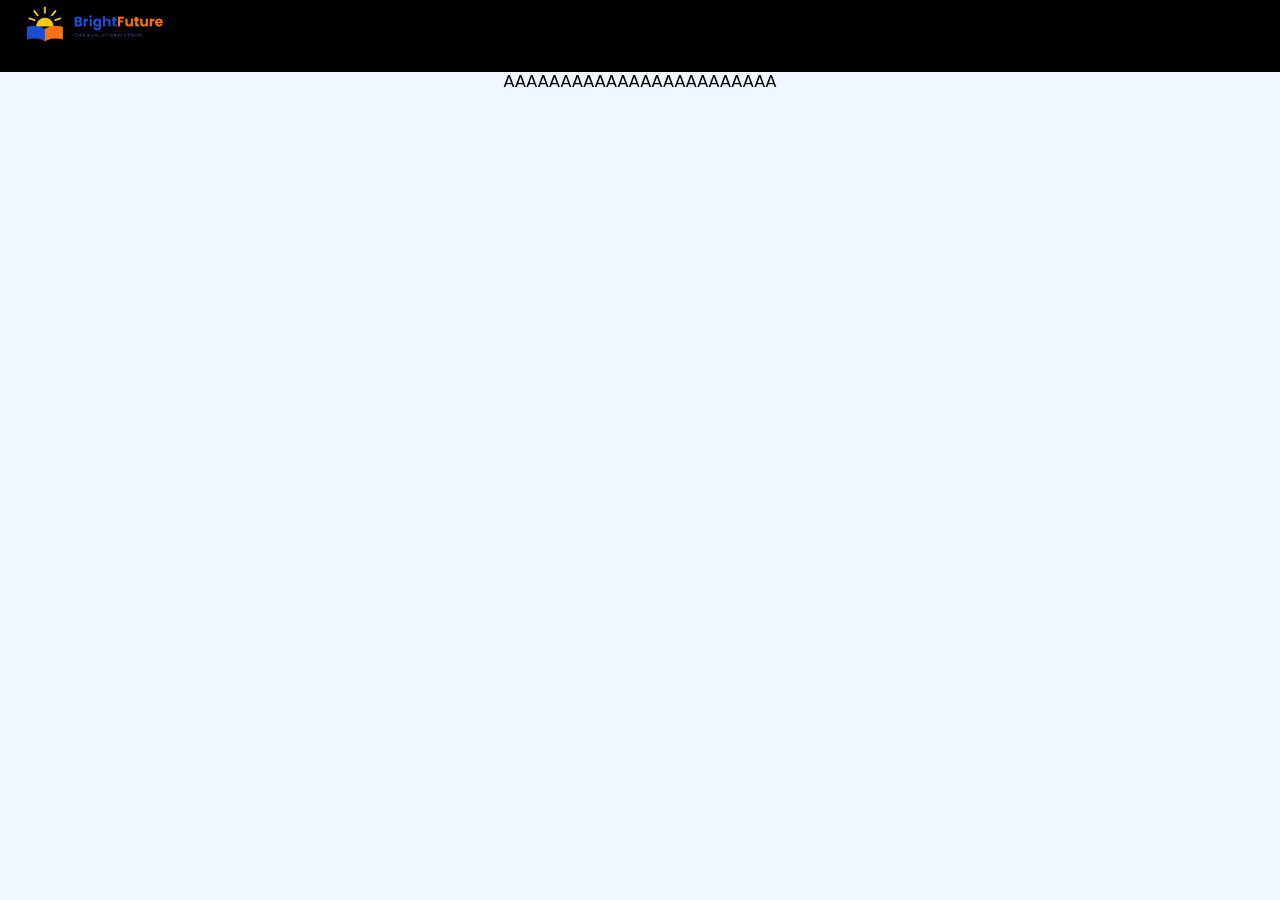
==== index.html @ 008b07b0 "teste" ====
<!DOCTYPE html>
<html lang="pt-BR">
<head>
  <meta charset="UTF-8">
  <meta name="viewport" content="width=device-width, initial-scale=1.0">
  <title>Bright Future</title>
  <link rel="stylesheet" href="style.css">
</head>
<body>
  <header id="barra-topo">
    <div class="logo">
    <nav></nav>
    </div>
  </header>
  <div class="tabelaMTR">
    AAAAAAAAAAAAAAAAAAAAAAAA
  </div>
</body>
</html>
---- style.css ----
html,
body {
  margin: 0;
  padding: 0;
  height: 100%;
  background: #eff6ff;
  font-family:
    system-ui,
    -apple-system,
    BlinkMacSystemFont,
    "Segoe UI",
    Roboto,
    Oxygen,
    Ubuntu,
    Cantarell,
    "Open Sans",
    "Helvetica Neue",
    sans-serif;
}

#barra-topo {
  background-color: #000000;
  width: 100%;
  height: 8%;
  margin: 0;
}

.tabelaMTR {
    text-align: center;
    margin-left: auto;
    margin-right: auto;
    margin-top: px;
}

.logo {
  display: block;
  margin-left: 20px;
  width: 150px;
  height: 55px;
  background-image: url('assets/img/logofull.png');
  background-size: contain;
  background-repeat: no-repeat;
  border-color: gold;
  border-radius: 12px;
  ;
}
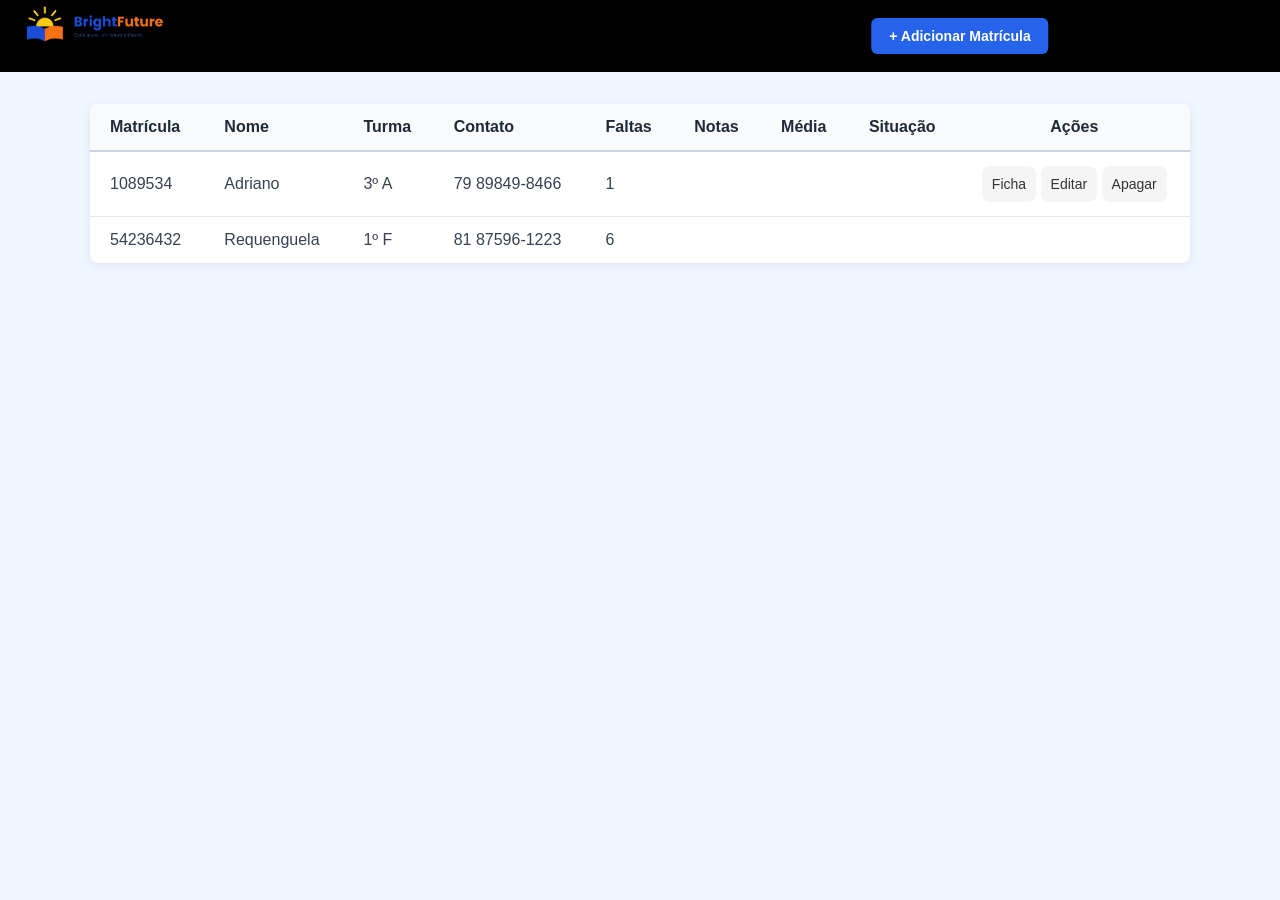
==== commit 9feb06e1: "feat: Alteração tabelas" ====
--- a/index.html
+++ b/index.html
@@ -1,19 +1,68 @@
 <!DOCTYPE html>
 <html lang="pt-BR">
-<head>
-  <meta charset="UTF-8">
-  <meta name="viewport" content="width=device-width, initial-scale=1.0">
-  <title>Bright Future</title>
-  <link rel="stylesheet" href="style.css">
-</head>
-<body>
-  <header id="barra-topo">
-    <div class="logo">
-    <nav></nav>
+  <head>
+    <meta charset="UTF-8" />
+    <meta name="viewport" content="width=device-width, initial-scale=1.0" />
+    <title>Bright Future</title>
+    <link rel="stylesheet" href="style.css" />
+  </head>
+  <body>
+    <header id="barra-topo">
+      <div class="logo">
+        <nav></nav>
+        <div>
+          <button type="button" id="addMTR">
+            + Adicionar Matrícula
+          </button>
+        </div>
+      </div>
+    </header>
+    <div class="tabelaMTR">
+      <table id="tabela-alunos">
+        <thead>
+          <tr>
+            <th scope="col">Matrícula</th>
+            <th scope="col">Nome</th>
+            <th scope="col">Turma</th>
+            <th scope="col">Contato</th>
+            <th scope="col">Faltas</th>
+            <th scope="col">Notas</th>
+            <th scope="col">Média</th>
+            <th scope="col">Situação</th>
+            <th scope="col">Ações</th>
+          </tr>
+        </thead>
+        <tbody id="corpo-tabela-alunos">
+          <tr>
+            <td>1089534</td>
+            <td>Adriano</td>
+            <td>3º A</td>
+            <td>79 89849-8466</td>
+            <td>1</td>
+            <td></td>
+            <td></td>
+            <td></td>
+            <td>
+              <div id="actionbtn">
+                <button>Ficha</button>
+                <button>Editar</button>
+                <button>Apagar</button>
+              </div>
+            </td>
+          </tr>
+          <tr>
+            <td>54236432</td>
+            <td>Requenguela</td>
+            <td>1º F</td>
+            <td>81 87596-1223</td>
+            <td>6</td>
+            <td></td>
+            <td></td>
+            <td></td>
+            <td></td>
+          </tr>
+        </tbody>
+      </table>
     </div>
-  </header>
-  <div class="tabelaMTR">
-    AAAAAAAAAAAAAAAAAAAAAAAA
-  </div>
-</body>
-</html>+  </body>
+</html>
--- a/style.css
+++ b/style.css
@@ -4,18 +4,7 @@
   padding: 0;
   height: 100%;
   background: #eff6ff;
-  font-family:
-    system-ui,
-    -apple-system,
-    BlinkMacSystemFont,
-    "Segoe UI",
-    Roboto,
-    Oxygen,
-    Ubuntu,
-    Cantarell,
-    "Open Sans",
-    "Helvetica Neue",
-    sans-serif;
+  font-family: system-ui, "Segoe UI", "Open Sans", "Helvetica Neue", sans-serif;
 }
 
 #barra-topo {
@@ -26,10 +15,9 @@
 }
 
 .tabelaMTR {
-    text-align: center;
-    margin-left: auto;
-    margin-right: auto;
-    margin-top: px;
+  text-align: center;
+  margin-left: auto;
+  margin-right: auto;
 }
 
 .logo {
@@ -37,10 +25,98 @@
   margin-left: 20px;
   width: 150px;
   height: 55px;
-  background-image: url('assets/img/logofull.png');
+  background-image: url("assets/img/logofull.png");
   background-size: contain;
   background-repeat: no-repeat;
   border-color: gold;
   border-radius: 12px;
-  ;
+}
+
+#tabela-alunos {
+  width: 90%;
+  max-width: 1100px;
+  margin: 32px auto;
+  background-color: #ffffff;
+  border-collapse: collapse;
+  border-radius: 8px;
+  overflow: hidden;
+  box-shadow: 0 2px 10px rgba(0, 0, 0, 0.08);
+  font-family: Arial, sans-serif;
+}
+
+#tabela-alunos thead {
+  background-color: #f8fafc;
+}
+
+#tabela-alunos th,
+#tabela-alunos td {
+  padding: 14px 20px;
+  text-align: left;
+  border-bottom: 1px solid #e5e7eb;
+}
+
+#tabela-alunos th {
+  font-weight: 600;
+  color: #1f2937;
+  border-bottom: 2px solid #cbd5e1;
+  white-space: nowrap;
+}
+
+#tabela-alunos td {
+  color: #374151;
+}
+
+#tabela-alunos tbody tr:last-child td {
+  border-bottom: none;
+}
+
+#tabela-alunos tbody tr:hover {
+  background-color: #f9fafb;
+}
+
+#tabela-alunos th:last-child,
+#tabela-alunos td:last-child {
+  text-align: center;
+}
+
+#actionbtn button {
+  background-color: rgba(56, 56, 56, 0.05);
+  border-radius: 8px;
+  border-width: 0;
+  color: #333333;
+  cursor: pointer;
+  display: inline-block;
+  font-family: "Haas Grot Text R Web", "Helvetica Neue", Helvetica, Arial,
+    sans-serif;
+  font-size: 14px;
+  font-weight: 500;
+  line-height: 20px;
+  list-style: none;
+  margin: 0;
+  padding: 8px 10px;
+  text-align: center;
+  vertical-align: baseline;
+  white-space: nowrap;
+  user-select: none;
+  touch-action: manipulation;
+}
+
+#addMTR {
+  position: absolute;
+  top: 4%;
+  left: 75%;
+  transform: translate(-50%, -50%);
+  padding: 10px 18px;
+  background-color: #2563eb;
+  color: #ffffff;
+  border: none;
+  border-radius: 6px;
+  font-size: 14px;
+  font-weight: 600;
+  cursor: pointer;
+  
+}
+
+#addMTR:hover {
+  background-color: #1d4ed8;
 }
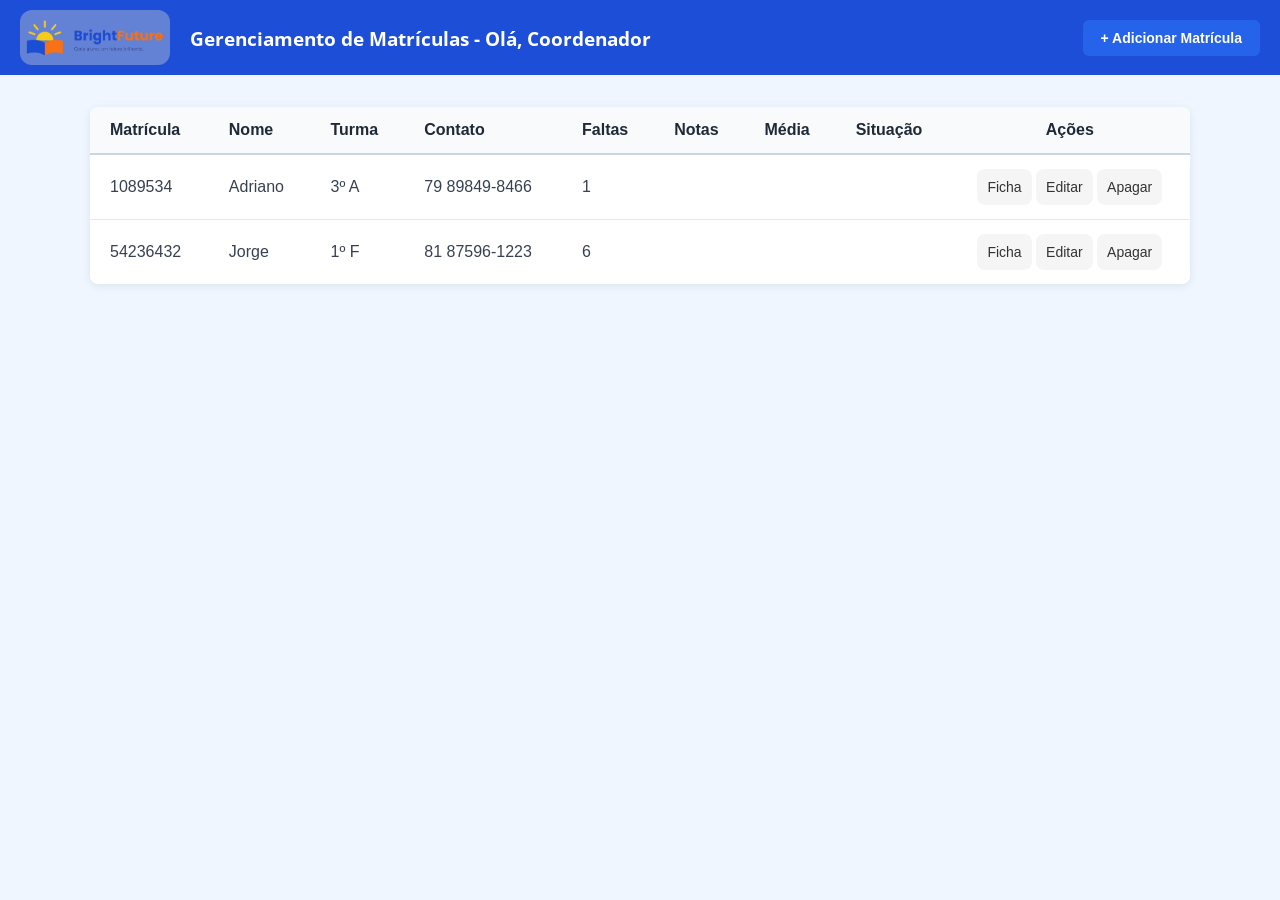
==== commit 529dfe1e: "implementação de overlay e ajuste de cabeçalho" ====
--- a/index.html
+++ b/index.html
@@ -1,19 +1,18 @@
-<!DOCTYPE html>
+<!doctype html>
 <html lang="pt-BR">
   <head>
     <meta charset="UTF-8" />
     <meta name="viewport" content="width=device-width, initial-scale=1.0" />
     <title>Bright Future</title>
+    <link href="https://fonts.googleapis.com/css2?family=Open+Sans:wght@400;600;700&display=swap" rel="stylesheet" />
     <link rel="stylesheet" href="style.css" />
   </head>
   <body>
     <header id="barra-topo">
       <div class="logo">
-        <nav></nav>
         <div>
-          <button type="button" id="addMTR">
-            + Adicionar Matrícula
-          </button>
+          <h1 id="titulo">Gerenciamento de Matrículas - Olá, Coordenador</h1>
+          <button type="button" id="addMTR">+ Adicionar Matrícula</button>
         </div>
       </div>
     </header>
@@ -52,17 +51,108 @@
           </tr>
           <tr>
             <td>54236432</td>
-            <td>Requenguela</td>
+            <td>Jorge</td>
             <td>1º F</td>
             <td>81 87596-1223</td>
             <td>6</td>
             <td></td>
             <td></td>
             <td></td>
-            <td></td>
+            <td><div id="actionbtn">
+                <button>Ficha</button>
+                <button>Editar</button>
+                <button>Apagar</button>
+              </div></td>
           </tr>
         </tbody>
       </table>
     </div>
+
+  <!-- Remova o "oculto" da classe para ver o Overlay de matrícula -->
+
+    <div id="overlay-matricula" class="overlay-matricula oculto" role="dialog" aria-modal="true" aria-labelledby="titulo-modal-matricula">
+  <div id="modal-matricula" class="modal-matricula">
+    <div class="modal-cabecalho">
+      <h2 id="titulo-modal-matricula" class="modal-titulo">Cadastro de Matrícula</h2>
+      <button type="button" id="btn-fechar-modal" class="btn-fechar" aria-label="Fechar">&times;</button>
+    </div>
+
+    <form id="form-matricula" class="form-matricula">
+      <div class="modal-corpo">
+        <div class="grade-campos">
+          <div class="campo campo-inteiro">
+            <label for="nome">Nome</label>
+            <input type="text" id="nome" name="Nome" class="campo-input" placeholder="Nome completo do aluno" required />
+          </div>
+
+          <div class="campo">
+            <label for="cpf">CPF</label>
+            <input type="text" id="cpf" name="cpf" class="campo-input" placeholder="000.000.000-00" maxlength="14" required />
+          </div>
+
+          <div class="campo">
+            <label for="telefone">Telefone</label>
+            <input type="tel" id="telefone" name="Telefone" class="campo-input" placeholder="(00) 00000-0000" required />
+          </div>
+
+          <div class="campo">
+            <label for="r-nome">Nome do responsável</label>
+            <input type="text" id="r-nome" name="r-Nome" class="campo-input" placeholder="Nome completo do responsável" required />
+          </div>
+
+          <div class="campo">
+            <label for="r-contato">Contato do responsável</label>
+            <input type="tel" id="r-contato" name="r-Contato" class="campo-input" placeholder="(00) 00000-0000" required />
+          </div>
+        </div>
+
+        <div id="grupo-notas" class="grade-notas">
+          <div class="campo">
+            <label for="nb1">1º Bimestre</label>
+            <input type="number" id="nb1" name="nb1" class="campo-input campo-nota" data-bimestre="1" min="0" max="10" step="0.1" placeholder="0.0" />
+          </div>
+
+          <div class="campo">
+            <label for="nb2">2º Bimestre</label>
+            <input type="number" id="nb2" name="nb2" class="campo-input campo-nota" data-bimestre="2" min="0" max="10" step="0.1" placeholder="0.0" />
+          </div>
+
+          <div class="campo">
+            <label for="nb3">3º Bimestre</label>
+            <input type="number" id="nb3" name="nb3" class="campo-input campo-nota" data-bimestre="3" min="0" max="10" step="0.1" placeholder="0.0" />
+          </div>
+
+          <div class="campo">
+            <label for="nb4">4º Bimestre</label>
+            <input type="number" id="nota-bimestre-4" name="notaBimestre4" class="campo-input campo-nota" data-bimestre="4" min="0" max="10" step="0.1" placeholder="0.0" />
+          </div>
+        </div>
+
+        <div class="grade-campos">
+          <div class="campo">
+            <label for="media">Média</label>
+            <input type="number" id="media" name="Media" class="campo-input campo-media" step="0.1" placeholder="0.0" readonly />
+          </div>
+
+          <div class="campo">
+            <label for="faltas">Faltas</label>
+            <input type="number" id="faltas" name="Faltas" class="campo-input campo-faltas" min="0" step="1" placeholder="0" />
+          </div>
+
+          <div class="campo campo-inteiro">
+            <label for="obs">Observações da coordenação</label>
+            <textarea id="obs" name="obs" class="campo-textarea" rows="3" placeholder="Anotações da coordenação..."></textarea>
+          </div>
+        </div>
+      </div>
+
+      <div class="modal-rodape">
+        <button type="button" id="btn-cancelar" class="btn-cancelar">Cancelar</button>
+        <button type="submit" id="btn-salvar-matricula" class="btn-salvar">Salvar Matrícula</button>
+      </div>
+    </form>
+  </div>
+</div>
+
   </body>
 </html>
--- a/style.css
+++ b/style.css
@@ -4,14 +4,18 @@
   padding: 0;
   height: 100%;
   background: #eff6ff;
-  font-family: system-ui, "Segoe UI", "Open Sans", "Helvetica Neue", sans-serif;
+  font-family: "open Sans";
 }
 
 #barra-topo {
-  background-color: #000000;
+  background-color: #1d4ed8;
   width: 100%;
-  height: 8%;
-  margin: 0;
+  min-height: 75px;
+  padding: 10px 20px;
+  box-sizing: border-box;
+  position: relative;
+  display: flex;
+  align-items: center;
 }
 
 .tabelaMTR {
@@ -22,13 +26,13 @@
 
 .logo {
   display: block;
-  margin-left: 20px;
   width: 150px;
   height: 55px;
+  background-color: #6482d5;
   background-image: url("assets/img/logofull.png");
   background-size: contain;
   background-repeat: no-repeat;
-  border-color: gold;
+  background-position: center;
   border-radius: 12px;
 }
 
@@ -86,8 +90,8 @@
   color: #333333;
   cursor: pointer;
   display: inline-block;
-  font-family: "Haas Grot Text R Web", "Helvetica Neue", Helvetica, Arial,
-    sans-serif;
+  font-family:
+    "Haas Grot Text R Web", "Helvetica Neue", Helvetica, Arial, sans-serif;
   font-size: 14px;
   font-weight: 500;
   line-height: 20px;
@@ -103,9 +107,9 @@
 
 #addMTR {
   position: absolute;
-  top: 4%;
-  left: 75%;
-  transform: translate(-50%, -50%);
+  top: 50%;
+  right: 20px;
+  transform: translateY(-50%);
   padding: 10px 18px;
   background-color: #2563eb;
   color: #ffffff;
@@ -114,9 +118,184 @@
   font-size: 14px;
   font-weight: 600;
   cursor: pointer;
-  
+  white-space: nowrap;
 }
 
 #addMTR:hover {
+  background-color: #143694;
+}
+
+header h1 {
+color: #ffffff;
+  font-family: "Open Sans", system-ui, "Segoe UI", "Helvetica Neue", sans-serif;
+  position: absolute;
+  top: 50%;
+  left: 190px;
+  right: 220px;
+  transform: translateY(-50%);
+  font-size: clamp(1rem, 1.5vw, 1.25rem);
+  margin: 0;
+}
+
+#overlay-matricula,
+#overlay-matricula * {
+  box-sizing: border-box;
+  font-family: "Open Sans", sans-serif;
+}
+
+.overlay-matricula {
+  position: fixed;
+  inset: 0;
+  background-color: rgba(15, 23, 42, 0.5);
+  display: flex;
+  align-items: center;
+  justify-content: center;
+  padding: 16px;
+  z-index: 1000;
+}
+
+.overlay-matricula.oculto {
+  display: none;
+}
+
+.modal-matricula {
+  background-color: #ffffff;
+  width: 100%;
+  max-width: 660px;
+  max-height: 92vh;
+  border-radius: 8px;
+  box-shadow: 0 2px 10px rgba(0, 0, 0, 0.15);
+  display: flex;
+  flex-direction: column;
+  overflow: hidden;
+}
+
+#overlay-matricula .modal-cabecalho {
   background-color: #1d4ed8;
-}+  color: #ffffff;
+  display: flex;
+  align-items: center;
+  justify-content: space-between;
+  padding: 14px 20px;
+}
+
+#overlay-matricula .modal-titulo {
+  margin: 0;
+  font-size: 18px;
+  font-weight: 600;
+}
+
+#overlay-matricula .btn-fechar {
+  background: none;
+  border: none;
+  color: #ffffff;
+  font-size: 24px;
+  line-height: 1;
+  cursor: pointer;
+}
+
+#overlay-matricula .form-matricula {
+  display: flex;
+  flex-direction: column;
+  overflow-y: auto;
+}
+
+#overlay-matricula .modal-corpo {
+  padding: 20px;
+  display: flex;
+  flex-direction: column;
+  gap: 14px;
+}
+
+#overlay-matricula .grade-campos {
+  display: grid;
+  grid-template-columns: repeat(2, 1fr);
+  gap: 12px;
+}
+
+#overlay-matricula .grade-notas {
+  display: grid;
+  grid-template-columns: repeat(4, 1fr);
+  gap: 12px;
+}
+
+#overlay-matricula .campo {
+  display: flex;
+  flex-direction: column;
+  gap: 4px;
+}
+
+#overlay-matricula .campo-inteiro {
+  grid-column: 1 / -1;
+}
+
+#overlay-matricula label {
+  font-size: 13px;
+  font-weight: 600;
+  color: #1f2937;
+}
+
+#overlay-matricula .campo-input,
+#overlay-matricula .campo-textarea {
+  width: 100%;
+  padding: 8px 10px;
+  font-size: 14px;
+  color: #374151;
+  border: 1px solid #cbd5e1;
+  border-radius: 6px;
+  outline: none;
+}
+
+#overlay-matricula .campo-input:focus,
+#overlay-matricula .campo-textarea:focus {
+  border-color: #2563eb;
+}
+
+#overlay-matricula .campo-media {
+  background-color: #f8fafc;
+  font-weight: 600;
+}
+
+#overlay-matricula .campo-textarea {
+  resize: vertical;
+}
+
+#overlay-matricula .modal-rodape {
+  background-color: #f8fafc;
+  border-top: 1px solid #e5e7eb;
+  padding: 14px 20px;
+  display: flex;
+  justify-content: flex-end;
+  gap: 10px;
+}
+
+#overlay-matricula .btn-cancelar {
+  background-color: rgba(56, 56, 56, 0.08);
+  color: #333333;
+  border: none;
+  border-radius: 6px;
+  padding: 10px 16px;
+  font-size: 14px;
+  font-weight: 600;
+  cursor: pointer;
+}
+
+#overlay-matricula .btn-cancelar:hover {
+    color: #333333;
+}
+
+#overlay-matricula .btn-salvar {
+  background-color: #2563eb;
+  color: #ffffff;
+  border: none;
+  border-radius: 6px;
+  padding: 10px 18px;
+  font-size: 14px;
+  font-weight: 600;
+  cursor: pointer;
+}
+
+#overlay-matricula .btn-salvar:hover {
+  background-color: #143694;
+}
+
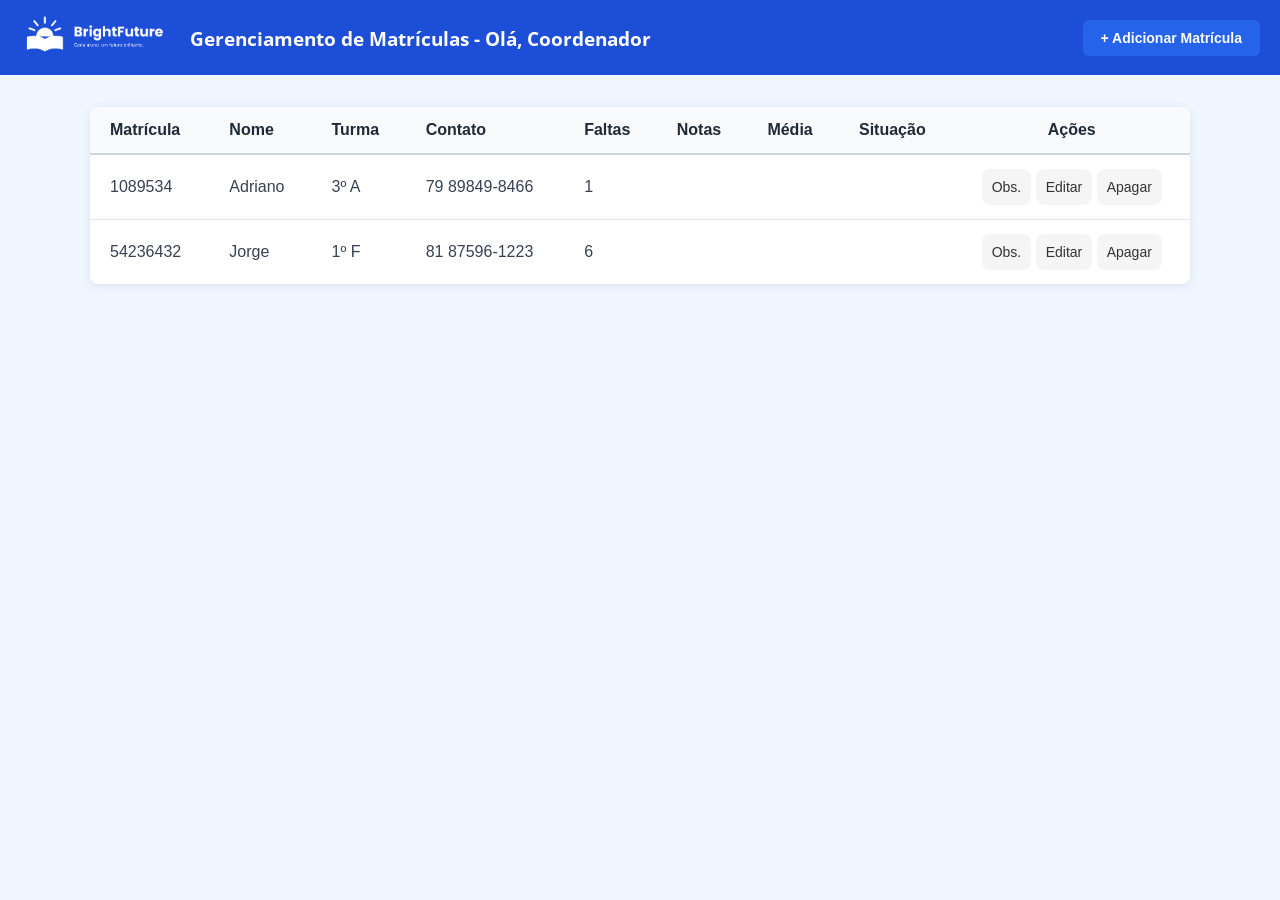
==== commit dbe70bcd: "Estilização" ====
--- a/index.html
+++ b/index.html
@@ -11,6 +11,7 @@
     <header id="barra-topo">
       <div class="logo">
         <div>
+          <img class="logo-image" src="assets/img/logofull.png">
           <h1 id="titulo">Gerenciamento de Matrículas - Olá, Coordenador</h1>
           <button type="button" id="addMTR">+ Adicionar Matrícula</button>
         </div>
@@ -43,9 +44,9 @@
             <td></td>
             <td>
               <div id="actionbtn">
-                <button>Ficha</button>
-                <button>Editar</button>
-                <button>Apagar</button>
+                <button id="obspg">Obs.</button>
+                <button id="edit">Editar</button>
+                <button id="del">Apagar</button>
               </div>
             </td>
           </tr>
@@ -59,9 +60,9 @@
             <td></td>
             <td></td>
             <td><div id="actionbtn">
-                <button>Ficha</button>
-                <button>Editar</button>
-                <button>Apagar</button>
+                <button id="obspg">Obs.</button>
+                <button id="edit">Editar</button>
+                <button id="del">Apagar</button>
               </div></td>
           </tr>
         </tbody>
@@ -70,8 +71,9 @@
 
   <!-- Remova o "oculto" da classe para ver o Overlay de matrícula -->
 
-    <div id="overlay-matricula" class="overlay-matricula oculto" role="dialog" aria-modal="true" aria-labelledby="titulo-modal-matricula">
-  <div id="modal-matricula" class="modal-matricula">
+    <div id="overlay-modal" class="overlay-modal oculto" role="dialog" aria-modal="true" aria-labelledby="titulo-modal-matricula">
+      <div class="overlay-background"></div>
+  <div id="modal-matricula" class="modal-matricula modal-container">
     <div class="modal-cabecalho">
       <h2 id="titulo-modal-matricula" class="modal-titulo">Cadastro de Matrícula</h2>
       <button type="button" id="btn-fechar-modal" class="btn-fechar" aria-label="Fechar">&times;</button>
@@ -80,9 +82,14 @@
     <form id="form-matricula" class="form-matricula">
       <div class="modal-corpo">
         <div class="grade-campos">
-          <div class="campo campo-inteiro">
+          <div class="campo">
             <label for="nome">Nome</label>
             <input type="text" id="nome" name="Nome" class="campo-input" placeholder="Nome completo do aluno" required />
+          </div>
+
+          <div class="campo">
+            <label for="turma">Turma</label>
+            <input type="text" id="turma" name="turma" class="campo-input" placeholder="1º A" Required>
           </div>
 
           <div class="campo">
@@ -124,7 +131,7 @@
 
           <div class="campo">
             <label for="nb4">4º Bimestre</label>
-            <input type="number" id="nota-bimestre-4" name="notaBimestre4" class="campo-input campo-nota" data-bimestre="4" min="0" max="10" step="0.1" placeholder="0.0" />
+            <input type="number" id="nb4" name="nb4" class="campo-input campo-nota" data-bimestre="4" min="0" max="10" step="0.1" placeholder="0.0" />
           </div>
         </div>
 
@@ -154,5 +161,19 @@
   </div>
 </div>
 
+<div id="overlay-modal" class="overlay-modal oculto" role="dialog" aria-modal="true" aria-labelledby="titulo-modal-matricula">
+  <div class="overlay-background"></div>
+  <div id="modal-obs" class="modal-obs modal-container">
+    <div class="modal-cabecalho">
+      <h2 id="titulo-modal-matricula" class="modal-titulo">Observações</h2>
+      <button type="button" id="btn-fechar-modal" class="btn-fechar" aria-label="Fechar">&times;</button>
+      
+    </div>
+    <p id="obs">Texto observação</p>
+    
+        </div>
+      
+</div>
+
   </body>
 </html>
--- a/style.css
+++ b/style.css
@@ -28,12 +28,16 @@
   display: block;
   width: 150px;
   height: 55px;
-  background-color: #6482d5;
-  background-image: url("assets/img/logofull.png");
+  background-color: 6482d5;
   background-size: contain;
   background-repeat: no-repeat;
   background-position: center;
   border-radius: 12px;
+}
+
+.logo-image {
+  max-width: 100%;
+  filter: brightness(0) saturate(100%) invert(99%) sepia(4%) saturate(355%) hue-rotate(207deg) brightness(115%) contrast(100%);
 }
 
 #tabela-alunos {
@@ -123,6 +127,7 @@
 
 #addMTR:hover {
   background-color: #143694;
+  transition: 0.2s;
 }
 
 header h1 {
@@ -137,40 +142,55 @@
   margin: 0;
 }
 
-#overlay-matricula,
-#overlay-matricula * {
+#overlay-modal,
+#overlay-modal * {
   box-sizing: border-box;
   font-family: "Open Sans", sans-serif;
 }
 
-.overlay-matricula {
-  position: fixed;
-  inset: 0;
-  background-color: rgba(15, 23, 42, 0.5);
-  display: flex;
-  align-items: center;
-  justify-content: center;
-  padding: 16px;
-  z-index: 1000;
-}
-
-.overlay-matricula.oculto {
-  display: none;
-}
-
-.modal-matricula {
+ .oculto {
+  display: none !important;
+}
+
+.overlay-modal {
   background-color: #ffffff;
   width: 100%;
+  height: fit-content;
   max-width: 660px;
   max-height: 92vh;
   border-radius: 8px;
   box-shadow: 0 2px 10px rgba(0, 0, 0, 0.15);
-  display: flex;
-  flex-direction: column;
   overflow: hidden;
-}
-
-#overlay-matricula .modal-cabecalho {
+  position: fixed;
+  inset: 0;
+  display: flex;
+  align-items: center;
+  justify-content: center;
+  z-index: 1000;
+  top: 5%;
+  left: 30.3%;
+}
+
+.modal-container {
+  width: 100%;
+  height: 100%;
+  margin: 0;
+  background: white;
+}
+
+.overlay-background {
+  width: 100%;
+  height: 100%;
+  background: #0000007a;
+  backdrop-filter: blur(2px);
+  position: fixed;
+  z-index: -1;
+  top: 0;
+  left: 0;
+
+}
+
+#overlay-modal .modal-cabecalho {
   background-color: #1d4ed8;
   color: #ffffff;
   display: flex;
@@ -179,13 +199,13 @@
   padding: 14px 20px;
 }
 
-#overlay-matricula .modal-titulo {
+#overlay-modal .modal-titulo {
   margin: 0;
   font-size: 18px;
   font-weight: 600;
 }
 
-#overlay-matricula .btn-fechar {
+#overlay-modal .btn-fechar {
   background: none;
   border: none;
   color: #ffffff;
@@ -194,49 +214,49 @@
   cursor: pointer;
 }
 
-#overlay-matricula .form-matricula {
+#overlay-modal .form-matricula {
   display: flex;
   flex-direction: column;
   overflow-y: auto;
 }
 
-#overlay-matricula .modal-corpo {
+#overlay-modal .modal-corpo {
   padding: 20px;
   display: flex;
   flex-direction: column;
   gap: 14px;
 }
 
-#overlay-matricula .grade-campos {
+#overlay-modal .grade-campos {
   display: grid;
   grid-template-columns: repeat(2, 1fr);
   gap: 12px;
 }
 
-#overlay-matricula .grade-notas {
+#overlay-modal .grade-notas {
   display: grid;
   grid-template-columns: repeat(4, 1fr);
   gap: 12px;
 }
 
-#overlay-matricula .campo {
+#overlay-modal .campo {
   display: flex;
   flex-direction: column;
   gap: 4px;
 }
 
-#overlay-matricula .campo-inteiro {
+#overlay-modal .campo-inteiro {
   grid-column: 1 / -1;
 }
 
-#overlay-matricula label {
+#overlay-modal label {
   font-size: 13px;
   font-weight: 600;
   color: #1f2937;
 }
 
-#overlay-matricula .campo-input,
-#overlay-matricula .campo-textarea {
+#overlay-modal .campo-input,
+#overlay-modal .campo-textarea {
   width: 100%;
   padding: 8px 10px;
   font-size: 14px;
@@ -246,21 +266,21 @@
   outline: none;
 }
 
-#overlay-matricula .campo-input:focus,
-#overlay-matricula .campo-textarea:focus {
+#overlay-modal .campo-input:focus,
+#overlay-modal .campo-textarea:focus {
   border-color: #2563eb;
 }
 
-#overlay-matricula .campo-media {
+#overlay-modal .campo-media {
   background-color: #f8fafc;
   font-weight: 600;
 }
 
-#overlay-matricula .campo-textarea {
+#overlay-modal .campo-textarea {
   resize: vertical;
 }
 
-#overlay-matricula .modal-rodape {
+#overlay-modal .modal-rodape {
   background-color: #f8fafc;
   border-top: 1px solid #e5e7eb;
   padding: 14px 20px;
@@ -269,7 +289,7 @@
   gap: 10px;
 }
 
-#overlay-matricula .btn-cancelar {
+#overlay-modal .btn-cancelar {
   background-color: rgba(56, 56, 56, 0.08);
   color: #333333;
   border: none;
@@ -280,11 +300,13 @@
   cursor: pointer;
 }
 
-#overlay-matricula .btn-cancelar:hover {
-    color: #333333;
-}
-
-#overlay-matricula .btn-salvar {
+#overlay-modal .btn-cancelar:hover {
+  color: #333333;
+  background-color: rgb(41 40 40 / 34%);
+  transition: 0.2s;
+}
+
+#overlay-modal .btn-salvar {
   background-color: #2563eb;
   color: #ffffff;
   border: none;
@@ -295,7 +317,40 @@
   cursor: pointer;
 }
 
-#overlay-matricula .btn-salvar:hover {
+#overlay-modal .btn-salvar:hover {
   background-color: #143694;
-}
-
+  transition: 0.2s;
+}
+
+.modal-obs p {
+  padding: 16px;
+}
+
+#del:hover {
+  background-color: red;
+  color: white;
+}
+
+#del {
+  transition: 0.2s;
+}
+
+#btn-fechar-modal:hover {
+  background-color: white;
+  color: #1d4ed8;
+}
+
+#btn-fechar-modal {
+  border-radius: 12px;
+  transition: 0.2s;
+}
+
+#edit:hover{
+  transition: 0.2s;
+  background-color: #7575754a;
+}
+
+#obspg:hover {
+  transition: 0.2s;
+  background-color: #7575754a;
+}
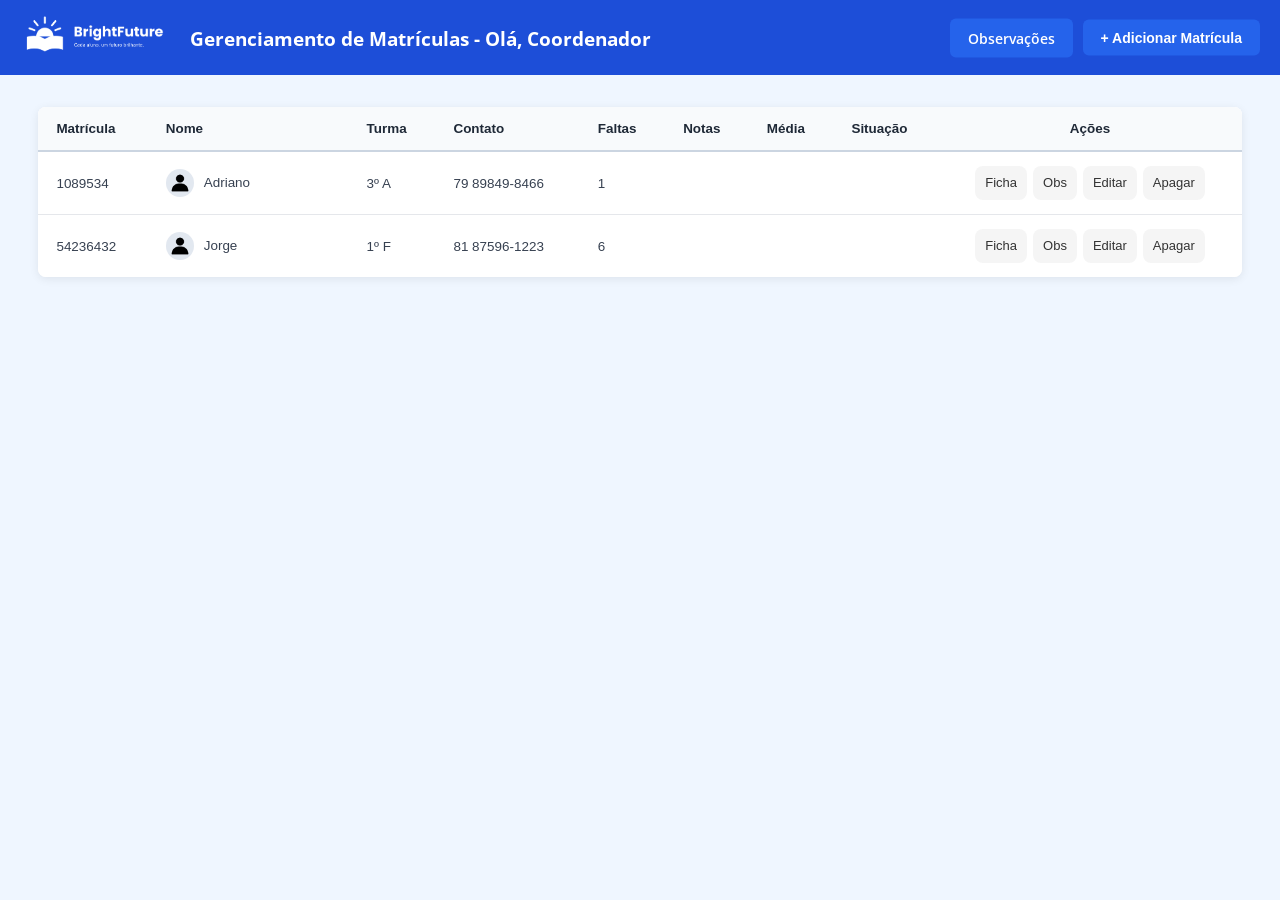
==== commit 8cab4450: "Telas de ficha, obs e edição, foto de aluno" ====
--- a/index.html
+++ b/index.html
@@ -4,16 +4,22 @@
     <meta charset="UTF-8" />
     <meta name="viewport" content="width=device-width, initial-scale=1.0" />
     <title>Bright Future</title>
-    <link href="https://fonts.googleapis.com/css2?family=Open+Sans:wght@400;600;700&display=swap" rel="stylesheet" />
+    <link
+      href="https://fonts.googleapis.com/css2?family=Open+Sans:wght@400;600;700&display=swap"
+      rel="stylesheet"
+    />
     <link rel="stylesheet" href="style.css" />
   </head>
   <body>
     <header id="barra-topo">
       <div class="logo">
         <div>
-          <img class="logo-image" src="assets/img/logofull.png">
+          <img class="logo-image" src="assets/img/logofull.png" />
           <h1 id="titulo">Gerenciamento de Matrículas - Olá, Coordenador</h1>
-          <button type="button" id="addMTR">+ Adicionar Matrícula</button>
+          <div id="btns">
+            <a href="obs.html" id="obspg">Observações</a>
+            <button type="button" id="addMTR">+ Adicionar Matrícula</button>
+          </div>
         </div>
       </div>
     </header>
@@ -33,7 +39,7 @@
           </tr>
         </thead>
         <tbody id="corpo-tabela-alunos">
-          <tr>
+          <tr>            
             <td>1089534</td>
             <td>Adriano</td>
             <td>3º A</td>
@@ -44,7 +50,8 @@
             <td></td>
             <td>
               <div id="actionbtn">
-                <button id="obspg">Obs.</button>
+                <button id="ficha">Ficha</button>
+                <button id="obs">Obs</button>
                 <button id="edit">Editar</button>
                 <button id="del">Apagar</button>
               </div>
@@ -59,121 +66,673 @@
             <td></td>
             <td></td>
             <td></td>
-            <td><div id="actionbtn">
-                <button id="obspg">Obs.</button>
+            <td>
+              <div id="actionbtn">
+                <button id="ficha">Ficha</button>
+                <button id="obs">Obs</button>
                 <button id="edit">Editar</button>
                 <button id="del">Apagar</button>
-              </div></td>
+              </div>
+            </td>
           </tr>
         </tbody>
       </table>
     </div>
 
-  <!-- Remova o "oculto" da classe para ver o Overlay de matrícula -->
-
-    <div id="overlay-modal" class="overlay-modal oculto" role="dialog" aria-modal="true" aria-labelledby="titulo-modal-matricula">
+    <!-- Remova o "oculto" da classe para ver o Overlay de matrícula -->
+
+    <div
+      id="overlay-modal"
+      class="overlay-modal oculto"
+      role="dialog"
+      aria-modal="true"
+      aria-labelledby="titulo-modal-matricula"
+    >
       <div class="overlay-background"></div>
-  <div id="modal-matricula" class="modal-matricula modal-container">
-    <div class="modal-cabecalho">
-      <h2 id="titulo-modal-matricula" class="modal-titulo">Cadastro de Matrícula</h2>
-      <button type="button" id="btn-fechar-modal" class="btn-fechar" aria-label="Fechar">&times;</button>
+      <div id="modal-matricula" class="modal-matricula modal-container">
+        <div class="modal-cabecalho">
+          <h2 id="titulo-modal-matricula" class="modal-titulo">
+            Cadastro de Matrícula
+          </h2>
+          <button
+            type="button"
+            id="btn-fechar-modal"
+            class="btn-fechar"
+            aria-label="Fechar"
+          >
+            &times;
+          </button>
+        </div>
+
+        <form id="form-matricula" class="form-matricula">
+          <div class="modal-corpo">
+            <div class="grade-campos">
+              <div class="campo">
+                <label for="nome">Nome</label>
+                <input
+                  type="text"
+                  id="nome"
+                  name="Nome"
+                  class="campo-input"
+                  placeholder="Nome completo do aluno"
+                  required
+                />
+              </div>
+
+              <div class="campo">
+                <label for="turma">Turma</label>
+                <input
+                  type="text"
+                  id="turma"
+                  name="turma"
+                  class="campo-input"
+                  placeholder="1º A"
+                  required
+                />
+              </div>
+
+              <div class="campo">
+                <label for="cpf">CPF</label>
+                <input
+                  type="text"
+                  id="cpf"
+                  name="cpf"
+                  class="campo-input"
+                  placeholder="000.000.000-00"
+                  maxlength="14"
+                  required
+                />
+              </div>
+
+              <div class="campo">
+                <label for="telefone">Telefone</label>
+                <input
+                  type="tel"
+                  id="telefone"
+                  name="Telefone"
+                  class="campo-input"
+                  placeholder="(00) 00000-0000"
+                  required
+                />
+              </div>
+
+              <div class="campo">
+                <label for="r-nome">Nome do responsável</label>
+                <input
+                  type="text"
+                  id="r-nome"
+                  name="r-Nome"
+                  class="campo-input"
+                  placeholder="Nome completo do responsável"
+                  required
+                />
+              </div>
+
+              <div class="campo">
+                <label for="r-contato">Contato do responsável</label>
+                <input
+                  type="tel"
+                  id="r-contato"
+                  name="r-Contato"
+                  class="campo-input"
+                  placeholder="(00) 00000-0000"
+                  required
+                />
+              </div>
+            </div>
+
+            <div id="grupo-notas" class="grade-notas">
+              <div class="campo">
+                <label for="nb1">1º Bimestre</label>
+                <input
+                  type="number"
+                  id="nb1"
+                  name="nb1"
+                  class="campo-input campo-nota"
+                  data-bimestre="1"
+                  min="0"
+                  max="10"
+                  step="0.1"
+                  placeholder="0.0"
+                />
+              </div>
+
+              <div class="campo">
+                <label for="nb2">2º Bimestre</label>
+                <input
+                  type="number"
+                  id="nb2"
+                  name="nb2"
+                  class="campo-input campo-nota"
+                  data-bimestre="2"
+                  min="0"
+                  max="10"
+                  step="0.1"
+                  placeholder="0.0"
+                />
+              </div>
+
+              <div class="campo">
+                <label for="nb3">3º Bimestre</label>
+                <input
+                  type="number"
+                  id="nb3"
+                  name="nb3"
+                  class="campo-input campo-nota"
+                  data-bimestre="3"
+                  min="0"
+                  max="10"
+                  step="0.1"
+                  placeholder="0.0"
+                />
+              </div>
+
+              <div class="campo">
+                <label for="nb4">4º Bimestre</label>
+                <input
+                  type="number"
+                  id="nb4"
+                  name="nb4"
+                  class="campo-input campo-nota"
+                  data-bimestre="4"
+                  min="0"
+                  max="10"
+                  step="0.1"
+                  placeholder="0.0"
+                />
+              </div>
+            </div>
+
+            <div class="grade-campos">
+              <div class="campo">
+                <label for="media">Média</label>
+                <input
+                  type="number"
+                  id="media"
+                  name="Media"
+                  class="campo-input campo-media"
+                  step="0.1"
+                  placeholder="0.0"
+                  readonly
+                />
+              </div>
+
+              <div class="campo">
+                <label for="faltas">Faltas</label>
+                <input
+                  type="number"
+                  id="faltas"
+                  name="Faltas"
+                  class="campo-input campo-faltas"
+                  min="0"
+                  step="1"
+                  placeholder="0"
+                />
+              </div>
+
+              
+            </div>
+          </div>
+
+          <div class="modal-rodape">
+            <button type="button" id="btn-cancelar" class="btn-cancelar">
+              Cancelar
+            </button>
+            <button type="submit" id="btn-salvar-matricula" class="btn-salvar">
+              Salvar Matrícula
+            </button>
+          </div>
+        </form>
+      </div>
     </div>
 
-    <form id="form-matricula" class="form-matricula">
-      <div class="modal-corpo">
-        <div class="grade-campos">
-          <div class="campo">
-            <label for="nome">Nome</label>
-            <input type="text" id="nome" name="Nome" class="campo-input" placeholder="Nome completo do aluno" required />
+   <div
+      id="overlay-modal"
+      class="overlay-modal oculto"
+      role="dialog"
+      aria-modal="true"
+      aria-labelledby="titulo-modal-matricula"
+    >
+      <div class="overlay-background"></div>
+      <div id="modal-obs" class="modal-obs modal-container">
+        <div class="modal-cabecalho">
+          <h2 id="titulo-modal-matricula" class="modal-titulo">Ficha</h2>
+          <button
+            type="button"
+            id="btn-fechar-modal"
+            class="btn-fechar"
+            aria-label="Fechar"
+          >
+            &times;
+          </button>
+        </div>
+
+        <form id="form-matricula" class="form-matricula">
+          <div class="modal-corpo">
+            <div class="grade-campos">
+              <div class="campo">
+                <label for="nome">Nome</label>
+                <input
+                  type="text"
+                  id="nome"
+                  name="Nome"
+                  class="campo-input campo-media"
+                  placeholder="Nome completo do aluno"
+                  readonly
+                />
+              </div>
+
+              <div class="campo">
+                <label for="turma">Turma</label>
+                <input
+                  type="text"
+                  id="turma"
+                  name="turma"
+                  class="campo-input campo-media"
+                  placeholder="1º A"
+                  readonly
+                />
+              </div>
+
+              <div class="campo">
+                <label for="cpf">CPF</label>
+                <input
+                  type="text"
+                  id="cpf"
+                  name="cpf"
+                  class="campo-input campo-media"
+                  placeholder="000.000.000-00"
+                  maxlength="14"
+                  readonly
+                />
+              </div>
+
+              <div class="campo">
+                <label for="telefone">Telefone</label>
+                <input
+                  type="tel"
+                  id="telefone"
+                  name="Telefone"
+                  class="campo-input campo-media"
+                  placeholder="(00) 00000-0000"
+                  readonly
+                />
+              </div>
+
+              <div class="campo">
+                <label for="r-nome">Nome do responsável</label>
+                <input
+                  type="text"
+                  id="r-nome"
+                  name="r-Nome"
+                  class="campo-input campo-media"
+                  placeholder="Nome completo do responsável"
+                  readonly
+                />
+              </div>
+
+              <div class="campo">
+                <label for="r-contato">Contato do responsável</label>
+                <input
+                  type="tel"
+                  id="r-contato"
+                  name="r-Contato"
+                  class="campo-input campo-media"
+                  placeholder="(00) 00000-0000"
+                  readonly
+                />
+              </div>
+            </div>
+
+            <div id="grupo-notas" class="grade-notas">
+              <div class="campo">
+                <label for="nb1">1º Bimestre</label>
+                <input
+                  type="number"
+                  id="nb1"
+                  name="nb1"
+                  class="campo-input campo-nota campo-media"
+                  data-bimestre="1"
+                  min="0"
+                  max="10"
+                  step="0.1"
+                  placeholder="0.0"
+                  readonly
+                />
+              </div>
+
+              <div class="campo">
+                <label for="nb2">2º Bimestre</label>
+                <input
+                  type="number"
+                  id="nb2"
+                  name="nb2"
+                  class="campo-input campo-nota campo-media"
+                  data-bimestre="2"
+                  min="0"
+                  max="10"
+                  step="0.1"
+                  placeholder="0.0"
+                  readonly
+                />
+              </div>
+
+              <div class="campo">
+                <label for="nb3">3º Bimestre</label>
+                <input
+                  type="number"
+                  id="nb3"
+                  name="nb3"
+                  class="campo-input campo-nota campo-media"
+                  data-bimestre="3"
+                  min="0"
+                  max="10"
+                  step="0.1"
+                  placeholder="0.0"
+                  readonly
+                />
+              </div>
+
+              <div class="campo">
+                <label for="nb4">4º Bimestre</label>
+                <input
+                  type="number"
+                  id="nb4"
+                  name="nb4"
+                  class="campo-input campo-nota campo-media"
+                  data-bimestre="4"
+                  min="0"
+                  max="10"
+                  step="0.1"
+                  placeholder="0.0"
+                  readonly
+                />
+              </div>
+            </div>
+
+            <div class="grade-campos">
+              <div class="campo">
+                <label for="media">Média</label>
+                <input
+                  type="number"
+                  id="media"
+                  name="Media"
+                  class="campo-input campo-media"
+                  step="0.1"
+                  placeholder="0.0"
+                  readonly
+                />
+              </div>
+
+              <div class="campo">
+                <label for="faltas">Faltas</label>
+                <input
+                  type="number"
+                  id="faltas"
+                  name="Faltas"
+                  class="campo-input campo-faltas campo-media"
+                  min="0"
+                  step="1"
+                  placeholder="0"
+                  readonly
+                />
+              </div>
+            </div>
           </div>
-
-          <div class="campo">
-            <label for="turma">Turma</label>
-            <input type="text" id="turma" name="turma" class="campo-input" placeholder="1º A" Required>
+        </form>
+      </div>
+    </div> 
+
+    <div
+      id="overlay-modal"
+      class="overlay-modal oculto"
+      role="dialog"
+      aria-modal="true"
+      aria-labelledby="titulo-modal-obs"
+    >
+      <div class="overlay-background"></div>
+      <div id="modal-obs" class="modal-obs modal-container">
+        <div class="modal-cabecalho">
+          <h2 id="titulo-modal-obs" class="modal-titulo">Observação</h2>
+          <button
+            type="button"
+            id="btn-fechar-modal"
+            class="btn-fechar"
+            aria-label="Fechar"
+          >
+            &times;
+          </button>
+        </div>
+
+        <form id="form-obs" class="form-matricula">
+          <div class="modal-corpo">
+            <div class="grade-campos">
+              <div class="campo campo-inteiro">
+                <label for="obs-texto">Observações da coordenação</label>
+                <textarea
+                  id="obs-texto"
+                  name="obs"
+                  class="campo-textarea"
+                  rows="4"
+                  placeholder="Anotações da coordenação..."
+                  required
+                ></textarea>
+              </div>
+            </div>
           </div>
 
-          <div class="campo">
-            <label for="cpf">CPF</label>
-            <input type="text" id="cpf" name="cpf" class="campo-input" placeholder="000.000.000-00" maxlength="14" required />
+          <div class="modal-rodape">
+            <button type="button" id="btn-cancelar-obs" class="btn-cancelar">
+              Cancelar
+            </button>
+            <button type="submit" id="btn-adicionar-obs" class="btn-salvar">
+              Adicionar
+            </button>
           </div>
-
-          <div class="campo">
-            <label for="telefone">Telefone</label>
-            <input type="tel" id="telefone" name="Telefone" class="campo-input" placeholder="(00) 00000-0000" required />
+        </form>
+      </div>
+    </div>
+
+    <div
+      id="overlay-modal"
+      class="overlay-modal oculto"
+      role="dialog"
+      aria-modal="true"
+      aria-labelledby="titulo-modal-matricula"
+    >
+      <div class="overlay-background"></div>
+      <div id="modal-obs" class="modal-obs modal-container">
+        <div class="modal-cabecalho">
+          <h2 id="titulo-modal-matricula" class="modal-titulo">Editar</h2>
+          <button
+            type="button"
+            id="btn-fechar-modal"
+            class="btn-fechar"
+            aria-label="Fechar"
+          >
+            &times;
+          </button>
+        </div>
+        <form id="form-matricula" class="form-matricula">
+          <div class="modal-corpo">
+            <div class="grade-campos">
+              <div class="campo">
+                <label for="nome">Nome</label>
+                <input
+                  type="text"
+                  id="nome"
+                  name="Nome"
+                  class="campo-input"
+                  placeholder="Nome completo do aluno"
+                  required
+                />
+              </div>
+
+              <div class="campo">
+                <label for="turma">Turma</label>
+                <input
+                  type="text"
+                  id="turma"
+                  name="turma"
+                  class="campo-input"
+                  placeholder="1º A"
+                  required
+                />
+              </div>
+
+              <div class="campo">
+                <label for="cpf">CPF</label>
+                <input
+                  type="text"
+                  id="cpf"
+                  name="cpf"
+                  class="campo-input"
+                  placeholder="000.000.000-00"
+                  maxlength="14"
+                  required
+                />
+              </div>
+
+              <div class="campo">
+                <label for="telefone">Telefone</label>
+                <input
+                  type="tel"
+                  id="telefone"
+                  name="Telefone"
+                  class="campo-input"
+                  placeholder="(00) 00000-0000"
+                  required
+                />
+              </div>
+
+              <div class="campo">
+                <label for="r-nome">Nome do responsável</label>
+                <input
+                  type="text"
+                  id="r-nome"
+                  name="r-Nome"
+                  class="campo-input"
+                  placeholder="Nome completo do responsável"
+                  required
+                />
+              </div>
+
+              <div class="campo">
+                <label for="r-contato">Contato do responsável</label>
+                <input
+                  type="tel"
+                  id="r-contato"
+                  name="r-Contato"
+                  class="campo-input"
+                  placeholder="(00) 00000-0000"
+                  required
+                />
+              </div>
+            </div>
+
+            <div id="grupo-notas" class="grade-notas">
+              <div class="campo">
+                <label for="nb1">1º Bimestre</label>
+                <input
+                  type="number"
+                  id="nb1"
+                  name="nb1"
+                  class="campo-input campo-nota"
+                  data-bimestre="1"
+                  min="0"
+                  max="10"
+                  step="0.1"
+                  placeholder="0.0"
+                />
+              </div>
+
+              <div class="campo">
+                <label for="nb2">2º Bimestre</label>
+                <input
+                  type="number"
+                  id="nb2"
+                  name="nb2"
+                  class="campo-input campo-nota"
+                  data-bimestre="2"
+                  min="0"
+                  max="10"
+                  step="0.1"
+                  placeholder="0.0"
+                />
+              </div>
+
+              <div class="campo">
+                <label for="nb3">3º Bimestre</label>
+                <input
+                  type="number"
+                  id="nb3"
+                  name="nb3"
+                  class="campo-input campo-nota"
+                  data-bimestre="3"
+                  min="0"
+                  max="10"
+                  step="0.1"
+                  placeholder="0.0"
+                />
+              </div>
+
+              <div class="campo">
+                <label for="nb4">4º Bimestre</label>
+                <input
+                  type="number"
+                  id="nb4"
+                  name="nb4"
+                  class="campo-input campo-nota"
+                  data-bimestre="4"
+                  min="0"
+                  max="10"
+                  step="0.1"
+                  placeholder="0.0"
+                />
+              </div>
+            </div>
+
+            <div class="grade-campos">
+              <div class="campo">
+                <label for="media">Média</label>
+                <input
+                  type="number"
+                  id="media"
+                  name="Media"
+                  class="campo-input campo-media"
+                  step="0.1"
+                  placeholder="0.0"
+                  readonly
+                />
+              </div>
+
+              <div class="campo">
+                <label for="faltas">Faltas</label>
+                <input
+                  type="number"
+                  id="faltas"
+                  name="Faltas"
+                  class="campo-input campo-faltas"
+                  min="0"
+                  step="1"
+                  placeholder="0"
+                />
+              </div>
+
+              
+            </div>
           </div>
 
-          <div class="campo">
-            <label for="r-nome">Nome do responsável</label>
-            <input type="text" id="r-nome" name="r-Nome" class="campo-input" placeholder="Nome completo do responsável" required />
+          <div class="modal-rodape">
+            <button type="button" id="btn-cancelar" class="btn-cancelar">
+              Cancelar
+            </button>
+            <button type="submit" id="btn-salvar-matricula" class="btn-salvar">
+              Salvar edição
+            </button>
           </div>
-
-          <div class="campo">
-            <label for="r-contato">Contato do responsável</label>
-            <input type="tel" id="r-contato" name="r-Contato" class="campo-input" placeholder="(00) 00000-0000" required />
-          </div>
-        </div>
-
-        <div id="grupo-notas" class="grade-notas">
-          <div class="campo">
-            <label for="nb1">1º Bimestre</label>
-            <input type="number" id="nb1" name="nb1" class="campo-input campo-nota" data-bimestre="1" min="0" max="10" step="0.1" placeholder="0.0" />
-          </div>
-
-          <div class="campo">
-            <label for="nb2">2º Bimestre</label>
-            <input type="number" id="nb2" name="nb2" class="campo-input campo-nota" data-bimestre="2" min="0" max="10" step="0.1" placeholder="0.0" />
-          </div>
-
-          <div class="campo">
-            <label for="nb3">3º Bimestre</label>
-            <input type="number" id="nb3" name="nb3" class="campo-input campo-nota" data-bimestre="3" min="0" max="10" step="0.1" placeholder="0.0" />
-          </div>
-
-          <div class="campo">
-            <label for="nb4">4º Bimestre</label>
-            <input type="number" id="nb4" name="nb4" class="campo-input campo-nota" data-bimestre="4" min="0" max="10" step="0.1" placeholder="0.0" />
-          </div>
-        </div>
-
-        <div class="grade-campos">
-          <div class="campo">
-            <label for="media">Média</label>
-            <input type="number" id="media" name="Media" class="campo-input campo-media" step="0.1" placeholder="0.0" readonly />
-          </div>
-
-          <div class="campo">
-            <label for="faltas">Faltas</label>
-            <input type="number" id="faltas" name="Faltas" class="campo-input campo-faltas" min="0" step="1" placeholder="0" />
-          </div>
-
-          <div class="campo campo-inteiro">
-            <label for="obs">Observações da coordenação</label>
-            <textarea id="obs" name="obs" class="campo-textarea" rows="3" placeholder="Anotações da coordenação..."></textarea>
-          </div>
-        </div>
+        </form>     
       </div>
-
-      <div class="modal-rodape">
-        <button type="button" id="btn-cancelar" class="btn-cancelar">Cancelar</button>
-        <button type="submit" id="btn-salvar-matricula" class="btn-salvar">Salvar Matrícula</button>
-      </div>
-    </form>
-  </div>
-</div>
-
-<div id="overlay-modal" class="overlay-modal oculto" role="dialog" aria-modal="true" aria-labelledby="titulo-modal-matricula">
-  <div class="overlay-background"></div>
-  <div id="modal-obs" class="modal-obs modal-container">
-    <div class="modal-cabecalho">
-      <h2 id="titulo-modal-matricula" class="modal-titulo">Observações</h2>
-      <button type="button" id="btn-fechar-modal" class="btn-fechar" aria-label="Fechar">&times;</button>
-      
     </div>
-    <p id="obs">Texto observação</p>
-    
-        </div>
-      
-</div>
-
   </body>
 </html>
--- a/style.css
+++ b/style.css
@@ -19,9 +19,13 @@
 }
 
 .tabelaMTR {
-  text-align: center;
-  margin-left: auto;
-  margin-right: auto;
+  width: min(94%, 1320px);
+  margin: 32px auto;
+  overflow-x: auto;
+  -webkit-overflow-scrolling: touch;
+  background-color: #ffffff;
+  border-radius: 8px;
+  box-shadow: 0 2px 10px rgba(0, 0, 0, 0.08);
 }
 
 .logo {
@@ -41,14 +45,11 @@
 }
 
 #tabela-alunos {
-  width: 90%;
-  max-width: 1100px;
-  margin: 32px auto;
+  width: 100%;
+  margin: 0;
   background-color: #ffffff;
   border-collapse: collapse;
-  border-radius: 8px;
-  overflow: hidden;
-  box-shadow: 0 2px 10px rgba(0, 0, 0, 0.08);
+  table-layout: auto;
   font-family: Arial, sans-serif;
 }
 
@@ -58,9 +59,12 @@
 
 #tabela-alunos th,
 #tabela-alunos td {
-  padding: 14px 20px;
+  padding: clamp(10px, 1.2vw, 14px) clamp(10px, 1.5vw, 18px);
+  font-size: clamp(13px, 1.05vw, 15px);
   text-align: left;
   border-bottom: 1px solid #e5e7eb;
+  vertical-align: middle;
+  overflow-wrap: break-word;
 }
 
 #tabela-alunos th {
@@ -74,6 +78,12 @@
   color: #374151;
 }
 
+#tabela-alunos td:nth-child(1),
+#tabela-alunos td:nth-child(3),
+#tabela-alunos td:nth-child(4) {
+  white-space: nowrap;
+}
+
 #tabela-alunos tbody tr:last-child td {
   border-bottom: none;
 }
@@ -82,9 +92,48 @@
   background-color: #f9fafb;
 }
 
-#tabela-alunos th:last-child,
-#tabela-alunos td:last-child {
+#tabela-alunos th:last-child {
   text-align: center;
+}
+
+#tabela-alunos td:has(#actionbtn) {
+  text-align: center;
+  white-space: nowrap;
+}
+
+#tabela-alunos td:last-child:not(:has(#actionbtn)) {
+  text-align: left;
+  min-width: 200px;
+  max-width: 420px;
+  white-space: normal;
+  line-height: 1.45;
+}
+
+#corpo-tabela-alunos td:nth-child(2) {
+  min-width: 140px;
+}
+
+#corpo-tabela-alunos td:nth-child(2)::before {
+  content: "";
+  display: inline-block;
+  width: 28px;
+  height: 28px;
+  margin-right: 10px;
+  vertical-align: middle;
+  border-radius: 50%;
+  background-color: #e2e8f0;
+  background-image: url("assets/img/foto.png");
+  background-size: 70%;
+  background-repeat: no-repeat;
+  background-position: center;
+}
+
+#actionbtn {
+  display: inline-flex;
+  align-items: center;
+  justify-content: center;
+  gap: 6px;
+  flex-wrap: nowrap;
 }
 
 #actionbtn button {
@@ -96,12 +145,12 @@
   display: inline-block;
   font-family:
     "Haas Grot Text R Web", "Helvetica Neue", Helvetica, Arial, sans-serif;
-  font-size: 14px;
+  font-size: 13px;
   font-weight: 500;
   line-height: 20px;
   list-style: none;
   margin: 0;
-  padding: 8px 10px;
+  padding: 7px 10px;
   text-align: center;
   vertical-align: baseline;
   white-space: nowrap;
@@ -109,11 +158,17 @@
   touch-action: manipulation;
 }
 
-#addMTR {
+#btns {
   position: absolute;
   top: 50%;
   right: 20px;
   transform: translateY(-50%);
+  display: flex;
+  align-items: center;
+  gap: 10px;
+}
+
+#addMTR {
   padding: 10px 18px;
   background-color: #2563eb;
   color: #ffffff;
@@ -131,12 +186,12 @@
 }
 
 header h1 {
-color: #ffffff;
+  color: #ffffff;
   font-family: "Open Sans", system-ui, "Segoe UI", "Helvetica Neue", sans-serif;
   position: absolute;
   top: 50%;
   left: 190px;
-  right: 220px;
+  right: 360px;
   transform: translateY(-50%);
   font-size: clamp(1rem, 1.5vw, 1.25rem);
   margin: 0;
@@ -148,7 +203,7 @@
   font-family: "Open Sans", sans-serif;
 }
 
- .oculto {
+.oculto {
   display: none !important;
 }
 
@@ -187,7 +242,6 @@
   z-index: -1;
   top: 0;
   left: 0;
-
 }
 
 #overlay-modal .modal-cabecalho {
@@ -345,12 +399,69 @@
   transition: 0.2s;
 }
 
-#edit:hover{
+#edit:hover {
   transition: 0.2s;
   background-color: #7575754a;
 }
 
 #obspg:hover {
   transition: 0.2s;
+  background-color: #143694;
+}
+
+#ficha:hover {
+  transition: 0.2s;
   background-color: #7575754a;
-}+}
+
+#obs:hover {
+  transition: 0.2s;
+  background-color: #7575754a;
+}
+
+#obspg {
+  padding: 10px 18px;
+  background-color: #2563eb;
+  color: #ffffff;
+  border: none;
+  border-radius: 6px;
+  font-size: 14px;
+  font-weight: 600;
+  cursor: pointer;
+  white-space: nowrap;
+  text-decoration: none;
+}
+
+#index {
+  position: absolute;
+  top: 50%;
+  right: 50px;
+  transform: translateY(-50%);
+  padding: 10px 18px;
+  background-color: #2563eb;
+  color: #ffffff;
+  border: none;
+  border-radius: 6px;
+  font-size: 14px;
+  font-weight: 600;
+  cursor: pointer;
+  white-space: nowrap;
+}
+
+@media (max-width: 768px) {
+  .tabelaMTR {
+    width: 96%;
+    margin: 20px auto;
+  }
+
+  #tabela-alunos th,
+  #tabela-alunos td {
+    padding: 10px 10px;
+    font-size: 13px;
+  }
+
+  #actionbtn button {
+    padding: 6px 8px;
+    font-size: 12px;
+  }
+}
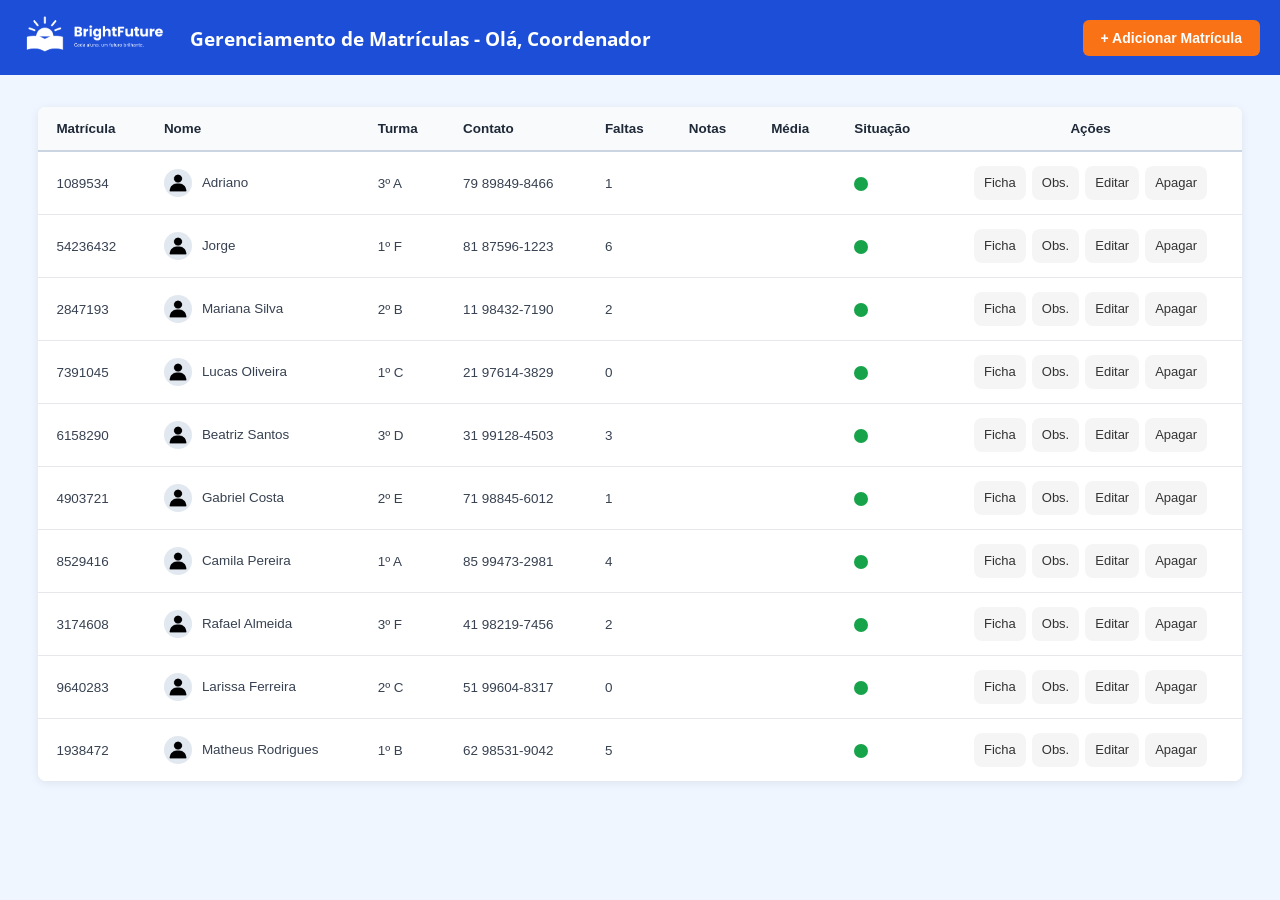
==== commit 91e8c158: "visualização e alteração individual em abas novas" ====
--- a/index.html
+++ b/index.html
@@ -4,23 +4,17 @@
     <meta charset="UTF-8" />
     <meta name="viewport" content="width=device-width, initial-scale=1.0" />
     <title>Bright Future</title>
-    <link
-      href="https://fonts.googleapis.com/css2?family=Open+Sans:wght@400;600;700&display=swap"
-      rel="stylesheet"
-    />
+    <link href="https://fonts.googleapis.com/css2?family=Open+Sans:wght@400;600;700&display=swap" rel="stylesheet" />
     <link rel="stylesheet" href="style.css" />
   </head>
   <body>
     <header id="barra-topo">
       <div class="logo">
-        <div>
-          <img class="logo-image" src="assets/img/logofull.png" />
-          <h1 id="titulo">Gerenciamento de Matrículas - Olá, Coordenador</h1>
-          <div id="btns">
-            <a href="obs.html" id="obspg">Observações</a>
-            <button type="button" id="addMTR">+ Adicionar Matrícula</button>
-          </div>
-        </div>
+        <img class="logo-image" src="assets/img/logofull.png" alt="Logo Bright Future" />
+      </div>
+      <h1 id="titulo">Gerenciamento de Matrículas - Olá, Coordenador</h1>
+      <div id="btns">
+        <button type="button" id="addMTR">+ Adicionar Matrícula</button>
       </div>
     </header>
     <div class="tabelaMTR">
@@ -39,7 +33,7 @@
           </tr>
         </thead>
         <tbody id="corpo-tabela-alunos">
-          <tr>            
+          <tr>
             <td>1089534</td>
             <td>Adriano</td>
             <td>3º A</td>
@@ -47,11 +41,11 @@
             <td>1</td>
             <td></td>
             <td></td>
-            <td></td>
+            <td><span class="status-circulo aprovado" title="Aprovado"></span></td>
             <td>
               <div id="actionbtn">
-                <button id="ficha">Ficha</button>
-                <button id="obs">Obs</button>
+                <button id="ficha" class="btn-ficha">Ficha</button>
+                <button id="  ">Obs.</button>
                 <button id="edit">Editar</button>
                 <button id="del">Apagar</button>
               </div>
@@ -65,674 +59,296 @@
             <td>6</td>
             <td></td>
             <td></td>
-            <td></td>
-            <td>
-              <div id="actionbtn">
-                <button id="ficha">Ficha</button>
-                <button id="obs">Obs</button>
-                <button id="edit">Editar</button>
-                <button id="del">Apagar</button>
-              </div>
-            </td>
+            <td><span class="status-circulo aprovado" title="Aprovado"></span></td>
+            <td><div id="actionbtn">
+                <button id="ficha" class="btn-ficha">Ficha</button>
+                <button id="observ">Obs.</button>
+                <button id="edit">Editar</button>
+                <button id="del">Apagar</button>
+              </div></td>
+          </tr>
+          <tr>
+            <td>2847193</td>
+            <td>Mariana Silva</td>
+            <td>2º B</td>
+            <td>11 98432-7190</td>
+            <td>2</td>
+            <td></td>
+            <td></td>
+            <td><span class="status-circulo aprovado" title="Aprovado"></span></td>
+            <td><div id="actionbtn">
+                <button id="ficha" class="btn-ficha">Ficha</button>
+                <button id="observ">Obs.</button>
+                <button id="edit">Editar</button>
+                <button id="del">Apagar</button>
+              </div></td>
+          </tr>
+          <tr>
+            <td>7391045</td>
+            <td>Lucas Oliveira</td>
+            <td>1º C</td>
+            <td>21 97614-3829</td>
+            <td>0</td>
+            <td></td>
+            <td></td>
+            <td><span class="status-circulo aprovado" title="Aprovado"></span></td>
+            <td><div id="actionbtn">
+                <button id="ficha" class="btn-ficha">Ficha</button>
+                <button id="observ">Obs.</button>
+                <button id="edit">Editar</button>
+                <button id="del">Apagar</button>
+              </div></td>
+          </tr>
+          <tr>
+            <td>6158290</td>
+            <td>Beatriz Santos</td>
+            <td>3º D</td>
+            <td>31 99128-4503</td>
+            <td>3</td>
+            <td></td>
+            <td></td>
+            <td><span class="status-circulo aprovado" title="Aprovado"></span></td>
+            <td><div id="actionbtn">
+                <button id="ficha" class="btn-ficha">Ficha</button>
+                <button id="observ">Obs.</button>
+                <button id="edit">Editar</button>
+                <button id="del">Apagar</button>
+              </div></td>
+          </tr>
+          <tr>
+            <td>4903721</td>
+            <td>Gabriel Costa</td>
+            <td>2º E</td>
+            <td>71 98845-6012</td>
+            <td>1</td>
+            <td></td>
+            <td></td>
+            <td><span class="status-circulo aprovado" title="Aprovado"></span></td>
+            <td><div id="actionbtn">
+                <button id="ficha" class="btn-ficha">Ficha</button>
+                <button id="observ">Obs.</button>
+                <button id="edit">Editar</button>
+                <button id="del">Apagar</button>
+              </div></td>
+          </tr>
+          <tr>
+            <td>8529416</td>
+            <td>Camila Pereira</td>
+            <td>1º A</td>
+            <td>85 99473-2981</td>
+            <td>4</td>
+            <td></td>
+            <td></td>
+            <td><span class="status-circulo aprovado" title="Aprovado"></span></td>
+            <td><div id="actionbtn">
+                <button id="ficha" class="btn-ficha">Ficha</button>
+                <button id="observ">Obs.</button>
+                <button id="edit">Editar</button>
+                <button id="del">Apagar</button>
+              </div></td>
+          </tr>
+          <tr>
+            <td>3174608</td>
+            <td>Rafael Almeida</td>
+            <td>3º F</td>
+            <td>41 98219-7456</td>
+            <td>2</td>
+            <td></td>
+            <td></td>
+            <td><span class="status-circulo aprovado" title="Aprovado"></span></td>
+            <td><div id="actionbtn">
+                <button id="ficha" class="btn-ficha">Ficha</button>
+                <button id="observ">Obs.</button>
+                <button id="edit">Editar</button>
+                <button id="del">Apagar</button>
+              </div></td>
+          </tr>
+          <tr>
+            <td>9640283</td>
+            <td>Larissa Ferreira</td>
+            <td>2º C</td>
+            <td>51 99604-8317</td>
+            <td>0</td>
+            <td></td>
+            <td></td>
+            <td><span class="status-circulo aprovado" title="Aprovado"></span></td>
+            <td><div id="actionbtn">
+                <button id="ficha" class="btn-ficha">Ficha</button>
+                <button id="observ">Obs.</button>
+                <button id="edit">Editar</button>
+                <button id="del">Apagar</button>
+              </div></td>
+          </tr>
+          <tr>
+            <td>1938472</td>
+            <td>Matheus Rodrigues</td>
+            <td>1º B</td>
+            <td>62 98531-9042</td>
+            <td>5</td>
+            <td></td>
+            <td></td>
+            <td><span class="status-circulo aprovado" title="Aprovado"></span></td>
+            <td><div id="actionbtn">
+                <button id="ficha" class="btn-ficha">Ficha</button>
+                <button id="observ">Obs.</button>
+                <button id="edit">Editar</button>
+                <button id="del">Apagar</button>
+              </div></td>
           </tr>
         </tbody>
       </table>
     </div>
 
-    <!-- Remova o "oculto" da classe para ver o Overlay de matrícula -->
-
-    <div
-      id="overlay-modal"
-      class="overlay-modal oculto"
-      role="dialog"
-      aria-modal="true"
-      aria-labelledby="titulo-modal-matricula"
-    >
+  <!-- Remova o "oculto" da classe para ver o Overlay de matrícula -->
+
+    <div id="overlay-modal" class="overlay-modal oculto" role="dialog" aria-modal="true" aria-labelledby="titulo-modal-matricula">
       <div class="overlay-background"></div>
-      <div id="modal-matricula" class="modal-matricula modal-container">
+  <div id="modal-matricula" class="modal-matricula modal-container">
+    <div class="modal-cabecalho">
+      <h2 id="titulo-modal-matricula" class="modal-titulo">Cadastro de Matrícula</h2>
+      <button type="button" id="btn-fechar-modal" class="btn-fechar" aria-label="Fechar">&times;</button>
+    </div>
+
+    <form id="form-matricula" class="form-matricula">
+      <div class="modal-corpo">
+        <div class="grade-campos">
+          <div class="campo">
+            <label for="nome">Nome</label>
+            <input type="text" id="nome" name="Nome" class="campo-input" placeholder="Nome completo do aluno" required />
+          </div>
+
+          <div class="campo">
+            <label for="turma">Turma</label>
+            <input type="text" id="turma" name="turma" class="campo-input" placeholder="1º A" Required>
+          </div>
+
+          <div class="campo">
+            <label for="cpf">CPF</label>
+            <input type="text" id="cpf" name="cpf" class="campo-input" placeholder="000.000.000-00" maxlength="14" required />
+          </div>
+
+          <div class="campo">
+            <label for="telefone">Telefone</label>
+            <input type="tel" id="telefone" name="Telefone" class="campo-input" placeholder="(00) 00000-0000" required />
+          </div>
+
+          <div class="campo">
+            <label for="r-nome">Nome do responsável</label>
+            <input type="text" id="r-nome" name="r-Nome" class="campo-input" placeholder="Nome completo do responsável" required />
+          </div>
+
+          <div class="campo">
+            <label for="r-contato">Contato do responsável</label>
+            <input type="tel" id="r-contato" name="r-Contato" class="campo-input" placeholder="(00) 00000-0000" required />
+          </div>
+        </div>
+
+        <div id="grupo-notas" class="grade-notas">
+          <div class="campo">
+            <label for="nb1">1º Bimestre</label>
+            <input type="number" id="nb1" name="nb1" class="campo-input campo-nota" data-bimestre="1" min="0" max="10" step="0.1" placeholder="0.0" />
+          </div>
+
+          <div class="campo">
+            <label for="nb2">2º Bimestre</label>
+            <input type="number" id="nb2" name="nb2" class="campo-input campo-nota" data-bimestre="2" min="0" max="10" step="0.1" placeholder="0.0" />
+          </div>
+
+          <div class="campo">
+            <label for="nb3">3º Bimestre</label>
+            <input type="number" id="nb3" name="nb3" class="campo-input campo-nota" data-bimestre="3" min="0" max="10" step="0.1" placeholder="0.0" />
+          </div>
+
+          <div class="campo">
+            <label for="nb4">4º Bimestre</label>
+            <input type="number" id="nb4" name="nb4" class="campo-input campo-nota" data-bimestre="4" min="0" max="10" step="0.1" placeholder="0.0" />
+          </div>
+        </div>
+
+        <div class="grade-campos">
+          <div class="campo">
+            <label for="media">Média</label>
+            <input type="number" id="media" name="Media" class="campo-input campo-media" step="0.1" placeholder="0.0" readonly />
+          </div>
+
+          <div class="campo">
+            <label for="faltas">Faltas</label>
+            <input type="number" id="faltas" name="Faltas" class="campo-input campo-faltas" min="0" step="1" placeholder="0" />
+          </div>
+
+          
+      <div class="modal-rodape">
+        <button type="button" id="btn-cancelar" class="btn-cancelar">Cancelar</button>
+        <button type="submit" id="btn-salvar-matricula" class="btn-salvar">Salvar Matrícula</button>
+      </div>
+    </form>
+  </div>
+</div>
+
+    <div id="overlay-modal-obs" class="overlay-modal oculto" role="dialog" aria-modal="true" aria-labelledby="titulo-modal-observacao">
+      <div class="overlay-background"></div>
+  <div id="modal-obs" class="modal-matricula modal-container">
+    <div class="modal-cabecalho">
+      <h2 id="titulo-modal-observacao" class="modal-titulo">Observação de Aluno(a)</h2>
+      <button type="button" id="btn-fechar-modal-obs" class="btn-fechar" aria-label="Fechar">&times;</button>
+    </div>
+        </div>
+      
+
+
+    
+
+      <form id="form-observacao" class="form-matricula">
+        <div class="modal-corpo">
+          <div class="grade-campos">
+            <div class="campo">
+              <label for="nome">Nome</label>
+              <input type="text" id="nome" name="Nome" class="campo-input" placeholder="Nome completo do aluno" required />
+            </div>
+
+            <div class="campo">
+              <label for="turma">Turma</label>
+              <input type="text" id="turma" name="turma" class="campo-input" placeholder="1º A" Required>
+            </div>
+
+            <div class="campo">
+              <label for="telefone">Telefone</label>
+              <input type="tel" id="telefone" name="Telefone" class="campo-input" placeholder="(00) 00000-0000" required />
+            </div>
+
+            <div class="campo campo-inteiro">
+              <label for="obs">Observações da coordenação</label>
+              <textarea id="obs" name="obs" class="campo-textarea" rows="3" placeholder="Anotações da coordenação..."></textarea>
+            </div>
+          </div>
+        </div>
+
+        <div class="modal-rodape">
+          <button type="button" id="btn-cancelar-obs" class="btn-cancelar">Cancelar</button>
+          <button type="submit" id="btn-salvar-observacao" class="btn-salvar">Enviar observação</button>
+        </div>
+      </form>
+</div>
+
+    <div id="overlay-ficha" class="overlay-modal oculto" role="dialog" aria-modal="true" aria-labelledby="titulo-modal-ficha">
+      <div class="overlay-background"></div>
+      <div id="modal-ficha" class="modal-matricula modal-container">
         <div class="modal-cabecalho">
-          <h2 id="titulo-modal-matricula" class="modal-titulo">
-            Cadastro de Matrícula
-          </h2>
-          <button
-            type="button"
-            id="btn-fechar-modal"
-            class="btn-fechar"
-            aria-label="Fechar"
-          >
-            &times;
-          </button>
-        </div>
-
-        <form id="form-matricula" class="form-matricula">
-          <div class="modal-corpo">
-            <div class="grade-campos">
-              <div class="campo">
-                <label for="nome">Nome</label>
-                <input
-                  type="text"
-                  id="nome"
-                  name="Nome"
-                  class="campo-input"
-                  placeholder="Nome completo do aluno"
-                  required
-                />
-              </div>
-
-              <div class="campo">
-                <label for="turma">Turma</label>
-                <input
-                  type="text"
-                  id="turma"
-                  name="turma"
-                  class="campo-input"
-                  placeholder="1º A"
-                  required
-                />
-              </div>
-
-              <div class="campo">
-                <label for="cpf">CPF</label>
-                <input
-                  type="text"
-                  id="cpf"
-                  name="cpf"
-                  class="campo-input"
-                  placeholder="000.000.000-00"
-                  maxlength="14"
-                  required
-                />
-              </div>
-
-              <div class="campo">
-                <label for="telefone">Telefone</label>
-                <input
-                  type="tel"
-                  id="telefone"
-                  name="Telefone"
-                  class="campo-input"
-                  placeholder="(00) 00000-0000"
-                  required
-                />
-              </div>
-
-              <div class="campo">
-                <label for="r-nome">Nome do responsável</label>
-                <input
-                  type="text"
-                  id="r-nome"
-                  name="r-Nome"
-                  class="campo-input"
-                  placeholder="Nome completo do responsável"
-                  required
-                />
-              </div>
-
-              <div class="campo">
-                <label for="r-contato">Contato do responsável</label>
-                <input
-                  type="tel"
-                  id="r-contato"
-                  name="r-Contato"
-                  class="campo-input"
-                  placeholder="(00) 00000-0000"
-                  required
-                />
-              </div>
-            </div>
-
-            <div id="grupo-notas" class="grade-notas">
-              <div class="campo">
-                <label for="nb1">1º Bimestre</label>
-                <input
-                  type="number"
-                  id="nb1"
-                  name="nb1"
-                  class="campo-input campo-nota"
-                  data-bimestre="1"
-                  min="0"
-                  max="10"
-                  step="0.1"
-                  placeholder="0.0"
-                />
-              </div>
-
-              <div class="campo">
-                <label for="nb2">2º Bimestre</label>
-                <input
-                  type="number"
-                  id="nb2"
-                  name="nb2"
-                  class="campo-input campo-nota"
-                  data-bimestre="2"
-                  min="0"
-                  max="10"
-                  step="0.1"
-                  placeholder="0.0"
-                />
-              </div>
-
-              <div class="campo">
-                <label for="nb3">3º Bimestre</label>
-                <input
-                  type="number"
-                  id="nb3"
-                  name="nb3"
-                  class="campo-input campo-nota"
-                  data-bimestre="3"
-                  min="0"
-                  max="10"
-                  step="0.1"
-                  placeholder="0.0"
-                />
-              </div>
-
-              <div class="campo">
-                <label for="nb4">4º Bimestre</label>
-                <input
-                  type="number"
-                  id="nb4"
-                  name="nb4"
-                  class="campo-input campo-nota"
-                  data-bimestre="4"
-                  min="0"
-                  max="10"
-                  step="0.1"
-                  placeholder="0.0"
-                />
-              </div>
-            </div>
-
-            <div class="grade-campos">
-              <div class="campo">
-                <label for="media">Média</label>
-                <input
-                  type="number"
-                  id="media"
-                  name="Media"
-                  class="campo-input campo-media"
-                  step="0.1"
-                  placeholder="0.0"
-                  readonly
-                />
-              </div>
-
-              <div class="campo">
-                <label for="faltas">Faltas</label>
-                <input
-                  type="number"
-                  id="faltas"
-                  name="Faltas"
-                  class="campo-input campo-faltas"
-                  min="0"
-                  step="1"
-                  placeholder="0"
-                />
-              </div>
-
-              
-            </div>
-          </div>
-
-          <div class="modal-rodape">
-            <button type="button" id="btn-cancelar" class="btn-cancelar">
-              Cancelar
-            </button>
-            <button type="submit" id="btn-salvar-matricula" class="btn-salvar">
-              Salvar Matrícula
-            </button>
-          </div>
-        </form>
+          <h2 id="titulo-modal-ficha" class="modal-titulo">Ficha de Observações</h2>
+          <button type="button" id="btn-fechar-ficha" class="btn-fechar" aria-label="Fechar">&times;</button>
+        </div>
+        <div class="modal-corpo">
+          <div class="ficha-aluno-info">
+            <strong id="ficha-nome-aluno"></strong> — <span id="ficha-turma-aluno"></span>
+          </div>
+          <ul id="lista-historico-obs" class="lista-historico-obs"></ul>
+        </div>
+        <div class="modal-rodape">
+          <button type="button" id="btn-fechar-ficha-rodape" class="btn-cancelar">Fechar</button>
+        </div>
       </div>
     </div>
 
-   <div
-      id="overlay-modal"
-      class="overlay-modal oculto"
-      role="dialog"
-      aria-modal="true"
-      aria-labelledby="titulo-modal-matricula"
-    >
-      <div class="overlay-background"></div>
-      <div id="modal-obs" class="modal-obs modal-container">
-        <div class="modal-cabecalho">
-          <h2 id="titulo-modal-matricula" class="modal-titulo">Ficha</h2>
-          <button
-            type="button"
-            id="btn-fechar-modal"
-            class="btn-fechar"
-            aria-label="Fechar"
-          >
-            &times;
-          </button>
-        </div>
-
-        <form id="form-matricula" class="form-matricula">
-          <div class="modal-corpo">
-            <div class="grade-campos">
-              <div class="campo">
-                <label for="nome">Nome</label>
-                <input
-                  type="text"
-                  id="nome"
-                  name="Nome"
-                  class="campo-input campo-media"
-                  placeholder="Nome completo do aluno"
-                  readonly
-                />
-              </div>
-
-              <div class="campo">
-                <label for="turma">Turma</label>
-                <input
-                  type="text"
-                  id="turma"
-                  name="turma"
-                  class="campo-input campo-media"
-                  placeholder="1º A"
-                  readonly
-                />
-              </div>
-
-              <div class="campo">
-                <label for="cpf">CPF</label>
-                <input
-                  type="text"
-                  id="cpf"
-                  name="cpf"
-                  class="campo-input campo-media"
-                  placeholder="000.000.000-00"
-                  maxlength="14"
-                  readonly
-                />
-              </div>
-
-              <div class="campo">
-                <label for="telefone">Telefone</label>
-                <input
-                  type="tel"
-                  id="telefone"
-                  name="Telefone"
-                  class="campo-input campo-media"
-                  placeholder="(00) 00000-0000"
-                  readonly
-                />
-              </div>
-
-              <div class="campo">
-                <label for="r-nome">Nome do responsável</label>
-                <input
-                  type="text"
-                  id="r-nome"
-                  name="r-Nome"
-                  class="campo-input campo-media"
-                  placeholder="Nome completo do responsável"
-                  readonly
-                />
-              </div>
-
-              <div class="campo">
-                <label for="r-contato">Contato do responsável</label>
-                <input
-                  type="tel"
-                  id="r-contato"
-                  name="r-Contato"
-                  class="campo-input campo-media"
-                  placeholder="(00) 00000-0000"
-                  readonly
-                />
-              </div>
-            </div>
-
-            <div id="grupo-notas" class="grade-notas">
-              <div class="campo">
-                <label for="nb1">1º Bimestre</label>
-                <input
-                  type="number"
-                  id="nb1"
-                  name="nb1"
-                  class="campo-input campo-nota campo-media"
-                  data-bimestre="1"
-                  min="0"
-                  max="10"
-                  step="0.1"
-                  placeholder="0.0"
-                  readonly
-                />
-              </div>
-
-              <div class="campo">
-                <label for="nb2">2º Bimestre</label>
-                <input
-                  type="number"
-                  id="nb2"
-                  name="nb2"
-                  class="campo-input campo-nota campo-media"
-                  data-bimestre="2"
-                  min="0"
-                  max="10"
-                  step="0.1"
-                  placeholder="0.0"
-                  readonly
-                />
-              </div>
-
-              <div class="campo">
-                <label for="nb3">3º Bimestre</label>
-                <input
-                  type="number"
-                  id="nb3"
-                  name="nb3"
-                  class="campo-input campo-nota campo-media"
-                  data-bimestre="3"
-                  min="0"
-                  max="10"
-                  step="0.1"
-                  placeholder="0.0"
-                  readonly
-                />
-              </div>
-
-              <div class="campo">
-                <label for="nb4">4º Bimestre</label>
-                <input
-                  type="number"
-                  id="nb4"
-                  name="nb4"
-                  class="campo-input campo-nota campo-media"
-                  data-bimestre="4"
-                  min="0"
-                  max="10"
-                  step="0.1"
-                  placeholder="0.0"
-                  readonly
-                />
-              </div>
-            </div>
-
-            <div class="grade-campos">
-              <div class="campo">
-                <label for="media">Média</label>
-                <input
-                  type="number"
-                  id="media"
-                  name="Media"
-                  class="campo-input campo-media"
-                  step="0.1"
-                  placeholder="0.0"
-                  readonly
-                />
-              </div>
-
-              <div class="campo">
-                <label for="faltas">Faltas</label>
-                <input
-                  type="number"
-                  id="faltas"
-                  name="Faltas"
-                  class="campo-input campo-faltas campo-media"
-                  min="0"
-                  step="1"
-                  placeholder="0"
-                  readonly
-                />
-              </div>
-            </div>
-          </div>
-        </form>
-      </div>
-    </div> 
-
-    <div
-      id="overlay-modal"
-      class="overlay-modal oculto"
-      role="dialog"
-      aria-modal="true"
-      aria-labelledby="titulo-modal-obs"
-    >
-      <div class="overlay-background"></div>
-      <div id="modal-obs" class="modal-obs modal-container">
-        <div class="modal-cabecalho">
-          <h2 id="titulo-modal-obs" class="modal-titulo">Observação</h2>
-          <button
-            type="button"
-            id="btn-fechar-modal"
-            class="btn-fechar"
-            aria-label="Fechar"
-          >
-            &times;
-          </button>
-        </div>
-
-        <form id="form-obs" class="form-matricula">
-          <div class="modal-corpo">
-            <div class="grade-campos">
-              <div class="campo campo-inteiro">
-                <label for="obs-texto">Observações da coordenação</label>
-                <textarea
-                  id="obs-texto"
-                  name="obs"
-                  class="campo-textarea"
-                  rows="4"
-                  placeholder="Anotações da coordenação..."
-                  required
-                ></textarea>
-              </div>
-            </div>
-          </div>
-
-          <div class="modal-rodape">
-            <button type="button" id="btn-cancelar-obs" class="btn-cancelar">
-              Cancelar
-            </button>
-            <button type="submit" id="btn-adicionar-obs" class="btn-salvar">
-              Adicionar
-            </button>
-          </div>
-        </form>
-      </div>
-    </div>
-
-    <div
-      id="overlay-modal"
-      class="overlay-modal oculto"
-      role="dialog"
-      aria-modal="true"
-      aria-labelledby="titulo-modal-matricula"
-    >
-      <div class="overlay-background"></div>
-      <div id="modal-obs" class="modal-obs modal-container">
-        <div class="modal-cabecalho">
-          <h2 id="titulo-modal-matricula" class="modal-titulo">Editar</h2>
-          <button
-            type="button"
-            id="btn-fechar-modal"
-            class="btn-fechar"
-            aria-label="Fechar"
-          >
-            &times;
-          </button>
-        </div>
-        <form id="form-matricula" class="form-matricula">
-          <div class="modal-corpo">
-            <div class="grade-campos">
-              <div class="campo">
-                <label for="nome">Nome</label>
-                <input
-                  type="text"
-                  id="nome"
-                  name="Nome"
-                  class="campo-input"
-                  placeholder="Nome completo do aluno"
-                  required
-                />
-              </div>
-
-              <div class="campo">
-                <label for="turma">Turma</label>
-                <input
-                  type="text"
-                  id="turma"
-                  name="turma"
-                  class="campo-input"
-                  placeholder="1º A"
-                  required
-                />
-              </div>
-
-              <div class="campo">
-                <label for="cpf">CPF</label>
-                <input
-                  type="text"
-                  id="cpf"
-                  name="cpf"
-                  class="campo-input"
-                  placeholder="000.000.000-00"
-                  maxlength="14"
-                  required
-                />
-              </div>
-
-              <div class="campo">
-                <label for="telefone">Telefone</label>
-                <input
-                  type="tel"
-                  id="telefone"
-                  name="Telefone"
-                  class="campo-input"
-                  placeholder="(00) 00000-0000"
-                  required
-                />
-              </div>
-
-              <div class="campo">
-                <label for="r-nome">Nome do responsável</label>
-                <input
-                  type="text"
-                  id="r-nome"
-                  name="r-Nome"
-                  class="campo-input"
-                  placeholder="Nome completo do responsável"
-                  required
-                />
-              </div>
-
-              <div class="campo">
-                <label for="r-contato">Contato do responsável</label>
-                <input
-                  type="tel"
-                  id="r-contato"
-                  name="r-Contato"
-                  class="campo-input"
-                  placeholder="(00) 00000-0000"
-                  required
-                />
-              </div>
-            </div>
-
-            <div id="grupo-notas" class="grade-notas">
-              <div class="campo">
-                <label for="nb1">1º Bimestre</label>
-                <input
-                  type="number"
-                  id="nb1"
-                  name="nb1"
-                  class="campo-input campo-nota"
-                  data-bimestre="1"
-                  min="0"
-                  max="10"
-                  step="0.1"
-                  placeholder="0.0"
-                />
-              </div>
-
-              <div class="campo">
-                <label for="nb2">2º Bimestre</label>
-                <input
-                  type="number"
-                  id="nb2"
-                  name="nb2"
-                  class="campo-input campo-nota"
-                  data-bimestre="2"
-                  min="0"
-                  max="10"
-                  step="0.1"
-                  placeholder="0.0"
-                />
-              </div>
-
-              <div class="campo">
-                <label for="nb3">3º Bimestre</label>
-                <input
-                  type="number"
-                  id="nb3"
-                  name="nb3"
-                  class="campo-input campo-nota"
-                  data-bimestre="3"
-                  min="0"
-                  max="10"
-                  step="0.1"
-                  placeholder="0.0"
-                />
-              </div>
-
-              <div class="campo">
-                <label for="nb4">4º Bimestre</label>
-                <input
-                  type="number"
-                  id="nb4"
-                  name="nb4"
-                  class="campo-input campo-nota"
-                  data-bimestre="4"
-                  min="0"
-                  max="10"
-                  step="0.1"
-                  placeholder="0.0"
-                />
-              </div>
-            </div>
-
-            <div class="grade-campos">
-              <div class="campo">
-                <label for="media">Média</label>
-                <input
-                  type="number"
-                  id="media"
-                  name="Media"
-                  class="campo-input campo-media"
-                  step="0.1"
-                  placeholder="0.0"
-                  readonly
-                />
-              </div>
-
-              <div class="campo">
-                <label for="faltas">Faltas</label>
-                <input
-                  type="number"
-                  id="faltas"
-                  name="Faltas"
-                  class="campo-input campo-faltas"
-                  min="0"
-                  step="1"
-                  placeholder="0"
-                />
-              </div>
-
-              
-            </div>
-          </div>
-
-          <div class="modal-rodape">
-            <button type="button" id="btn-cancelar" class="btn-cancelar">
-              Cancelar
-            </button>
-            <button type="submit" id="btn-salvar-matricula" class="btn-salvar">
-              Salvar edição
-            </button>
-          </div>
-        </form>     
-      </div>
-    </div>
+<script src="script.js" defer></script>
   </body>
 </html>
--- a/style.css
+++ b/style.css
@@ -6,6 +6,8 @@
   background: #eff6ff;
   font-family: "open Sans";
 }
+
+
 
 #barra-topo {
   background-color: #1d4ed8;
@@ -170,7 +172,7 @@
 
 #addMTR {
   padding: 10px 18px;
-  background-color: #2563eb;
+  background-color: #F97316;
   color: #ffffff;
   border: none;
   border-radius: 6px;
@@ -181,7 +183,7 @@
 }
 
 #addMTR:hover {
-  background-color: #143694;
+  background-color: #ea580c;
   transition: 0.2s;
 }
 
@@ -197,8 +199,8 @@
   margin: 0;
 }
 
-#overlay-modal,
-#overlay-modal * {
+.overlay-modal,
+.overlay-modal * {
   box-sizing: border-box;
   font-family: "Open Sans", sans-serif;
 }
@@ -244,7 +246,7 @@
   left: 0;
 }
 
-#overlay-modal .modal-cabecalho {
+.overlay-modal .modal-cabecalho {
   background-color: #1d4ed8;
   color: #ffffff;
   display: flex;
@@ -253,13 +255,13 @@
   padding: 14px 20px;
 }
 
-#overlay-modal .modal-titulo {
+.overlay-modal .modal-titulo {
   margin: 0;
   font-size: 18px;
   font-weight: 600;
 }
 
-#overlay-modal .btn-fechar {
+.overlay-modal .btn-fechar {
   background: none;
   border: none;
   color: #ffffff;
@@ -268,49 +270,49 @@
   cursor: pointer;
 }
 
-#overlay-modal .form-matricula {
+.overlay-modal .form-matricula {
   display: flex;
   flex-direction: column;
   overflow-y: auto;
 }
 
-#overlay-modal .modal-corpo {
+.overlay-modal .modal-corpo {
   padding: 20px;
   display: flex;
   flex-direction: column;
   gap: 14px;
 }
 
-#overlay-modal .grade-campos {
+.overlay-modal .grade-campos {
   display: grid;
   grid-template-columns: repeat(2, 1fr);
   gap: 12px;
 }
 
-#overlay-modal .grade-notas {
+.overlay-modal .grade-notas {
   display: grid;
   grid-template-columns: repeat(4, 1fr);
   gap: 12px;
 }
 
-#overlay-modal .campo {
+.overlay-modal .campo {
   display: flex;
   flex-direction: column;
   gap: 4px;
 }
 
-#overlay-modal .campo-inteiro {
+.overlay-modal .campo-inteiro {
   grid-column: 1 / -1;
 }
 
-#overlay-modal label {
+.overlay-modal label {
   font-size: 13px;
   font-weight: 600;
   color: #1f2937;
 }
 
-#overlay-modal .campo-input,
-#overlay-modal .campo-textarea {
+.overlay-modal .campo-input,
+.overlay-modal .campo-textarea {
   width: 100%;
   padding: 8px 10px;
   font-size: 14px;
@@ -320,21 +322,21 @@
   outline: none;
 }
 
-#overlay-modal .campo-input:focus,
-#overlay-modal .campo-textarea:focus {
+.overlay-modal .campo-input:focus,
+.overlay-modal .campo-textarea:focus {
   border-color: #2563eb;
 }
 
-#overlay-modal .campo-media {
+.overlay-modal .campo-media {
   background-color: #f8fafc;
   font-weight: 600;
 }
 
-#overlay-modal .campo-textarea {
+.overlay-modal .campo-textarea {
   resize: vertical;
 }
 
-#overlay-modal .modal-rodape {
+.overlay-modal .modal-rodape {
   background-color: #f8fafc;
   border-top: 1px solid #e5e7eb;
   padding: 14px 20px;
@@ -343,7 +345,7 @@
   gap: 10px;
 }
 
-#overlay-modal .btn-cancelar {
+.overlay-modal .btn-cancelar {
   background-color: rgba(56, 56, 56, 0.08);
   color: #333333;
   border: none;
@@ -354,13 +356,13 @@
   cursor: pointer;
 }
 
-#overlay-modal .btn-cancelar:hover {
+.overlay-modal .btn-cancelar:hover {
   color: #333333;
   background-color: rgb(41 40 40 / 34%);
   transition: 0.2s;
 }
 
-#overlay-modal .btn-salvar {
+.overlay-modal .btn-salvar {
   background-color: #2563eb;
   color: #ffffff;
   border: none;
@@ -371,9 +373,103 @@
   cursor: pointer;
 }
 
-#overlay-modal .btn-salvar:hover {
+.overlay-modal .btn-salvar:hover {
   background-color: #143694;
   transition: 0.2s;
+}
+
+#btn-salvar-matricula {
+  background-color: #F97316;
+}
+
+#btn-salvar-matricula:hover {
+  background-color: #ea580c;
+}
+
+.status-circulo {
+  display: inline-block;
+  width: 14px;
+  height: 14px;
+  border-radius: 50%;
+  vertical-align: middle;
+}
+
+.status-circulo.aprovado {
+  background-color: #16A34A;
+}
+
+.status-circulo.recuperacao {
+  background-color: #FACC15;
+}
+
+.status-circulo.reprovado {
+  background-color: #F97316;
+}
+
+.btn-ficha {
+  position: relative;
+}
+
+.btn-ficha.tem-aviso::before {
+  content: "";
+  position: absolute;
+  top: -3px;
+  left: -3px;
+  width: 9px;
+  height: 9px;
+  border-radius: 50%;
+  background-color: #FACC15;
+  border: 1.5px solid #ffffff;
+}
+
+.ficha-aluno-info {
+  font-size: 14px;
+  color: #1f2937;
+  padding-bottom: 8px;
+  border-bottom: 1px solid #e5e7eb;
+}
+
+.lista-historico-obs {
+  list-style: none;
+  margin: 0;
+  padding: 0;
+  max-height: 300px;
+  overflow-y: auto;
+  display: flex;
+  flex-direction: column;
+  gap: 8px;
+}
+
+.lista-historico-obs li {
+  background-color: #f8fafc;
+  border: 1px solid #e2e8f0;
+  border-left: 4px solid #1D4ED8;
+  border-radius: 6px;
+  padding: 10px 12px;
+  color: #1f2937;
+  white-space: normal;
+  line-height: 1.45;
+}
+
+.lista-historico-obs li.obs-recente {
+  font-size: 14px;
+  font-weight: 600;
+  background-color: #eff6ff;
+}
+
+.lista-historico-obs li.obs-antiga {
+  font-size: 12px;
+  font-weight: 400;
+  color: #6b7280;
+  border-left-color: #cbd5e1;
+  padding: 7px 10px;
+}
+
+.lista-historico-obs li.obs-vazia {
+  font-size: 13px;
+  color: #6b7280;
+  text-align: center;
+  border-left-color: #cbd5e1;
 }
 
 .modal-obs p {
@@ -389,12 +485,12 @@
   transition: 0.2s;
 }
 
-#btn-fechar-modal:hover {
+.btn-fechar:hover {
   background-color: white;
   color: #1d4ed8;
 }
 
-#btn-fechar-modal {
+.btn-fechar {
   border-radius: 12px;
   transition: 0.2s;
 }
